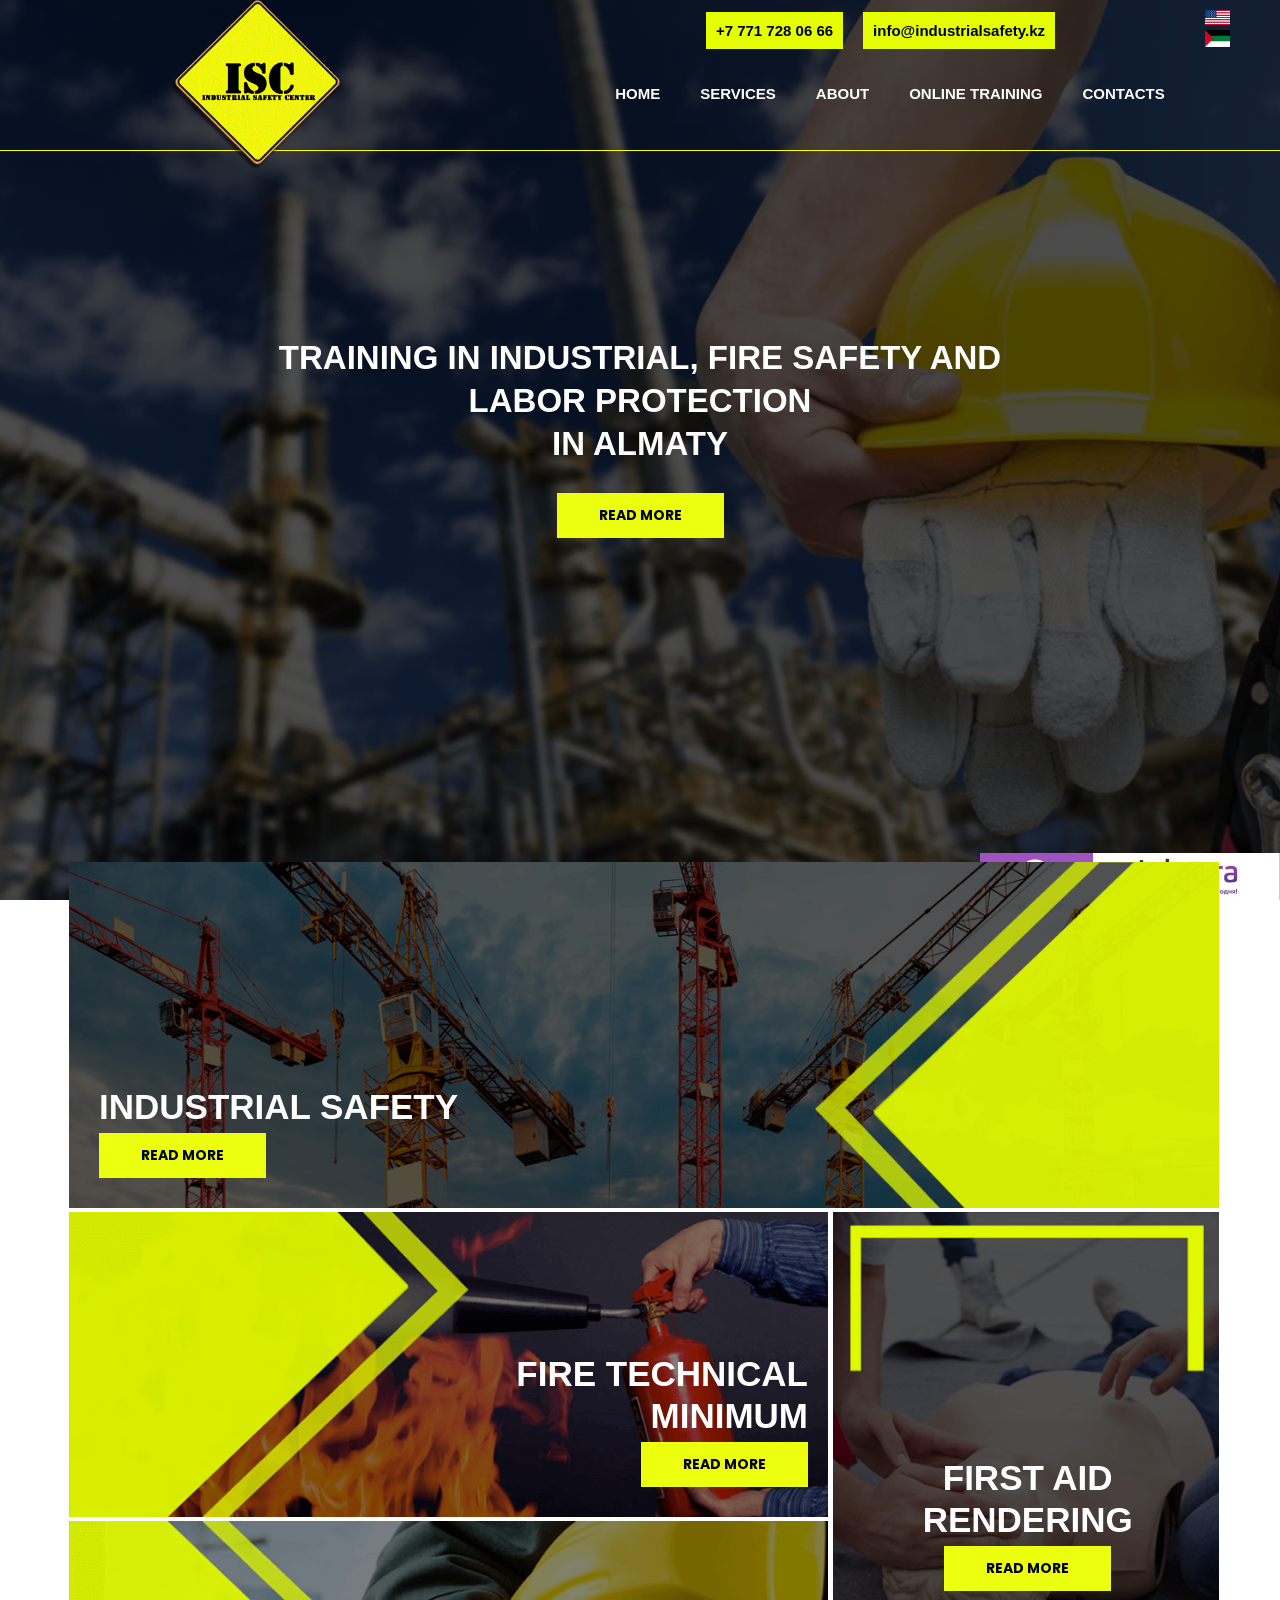
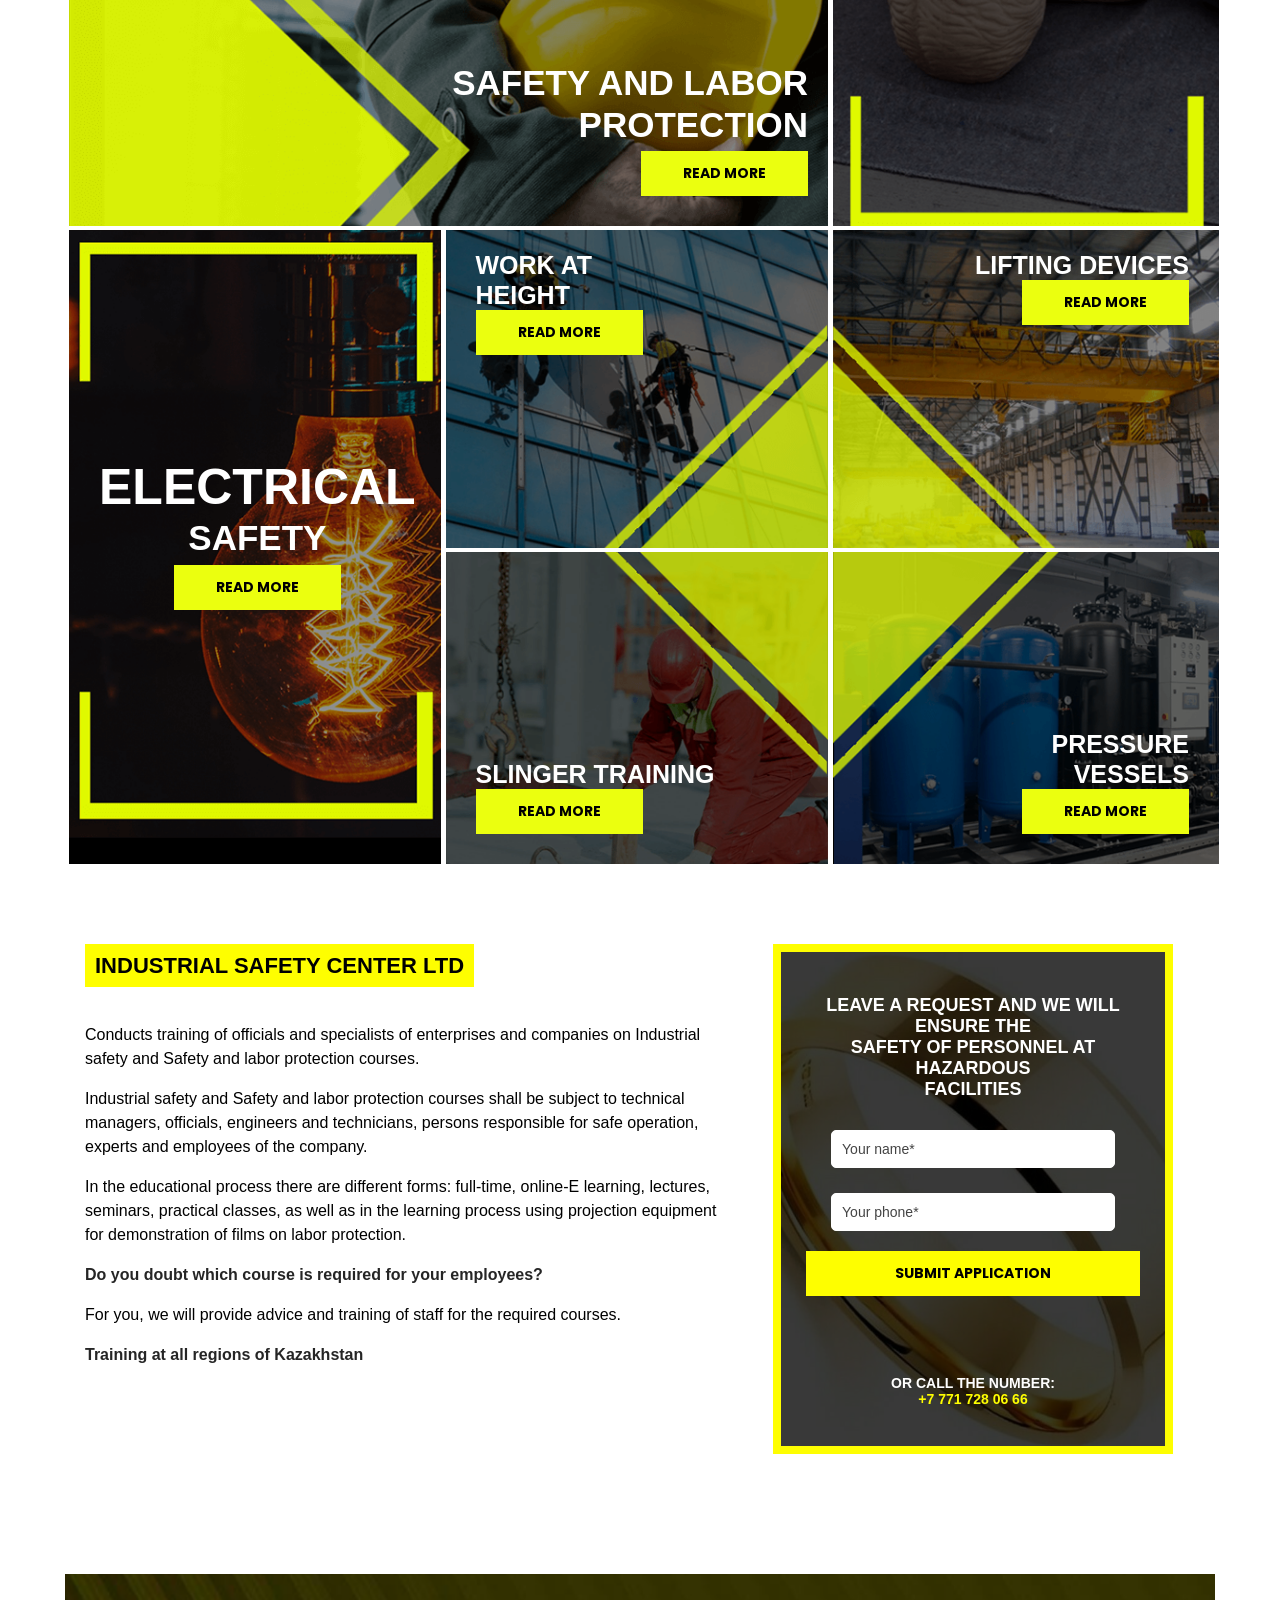
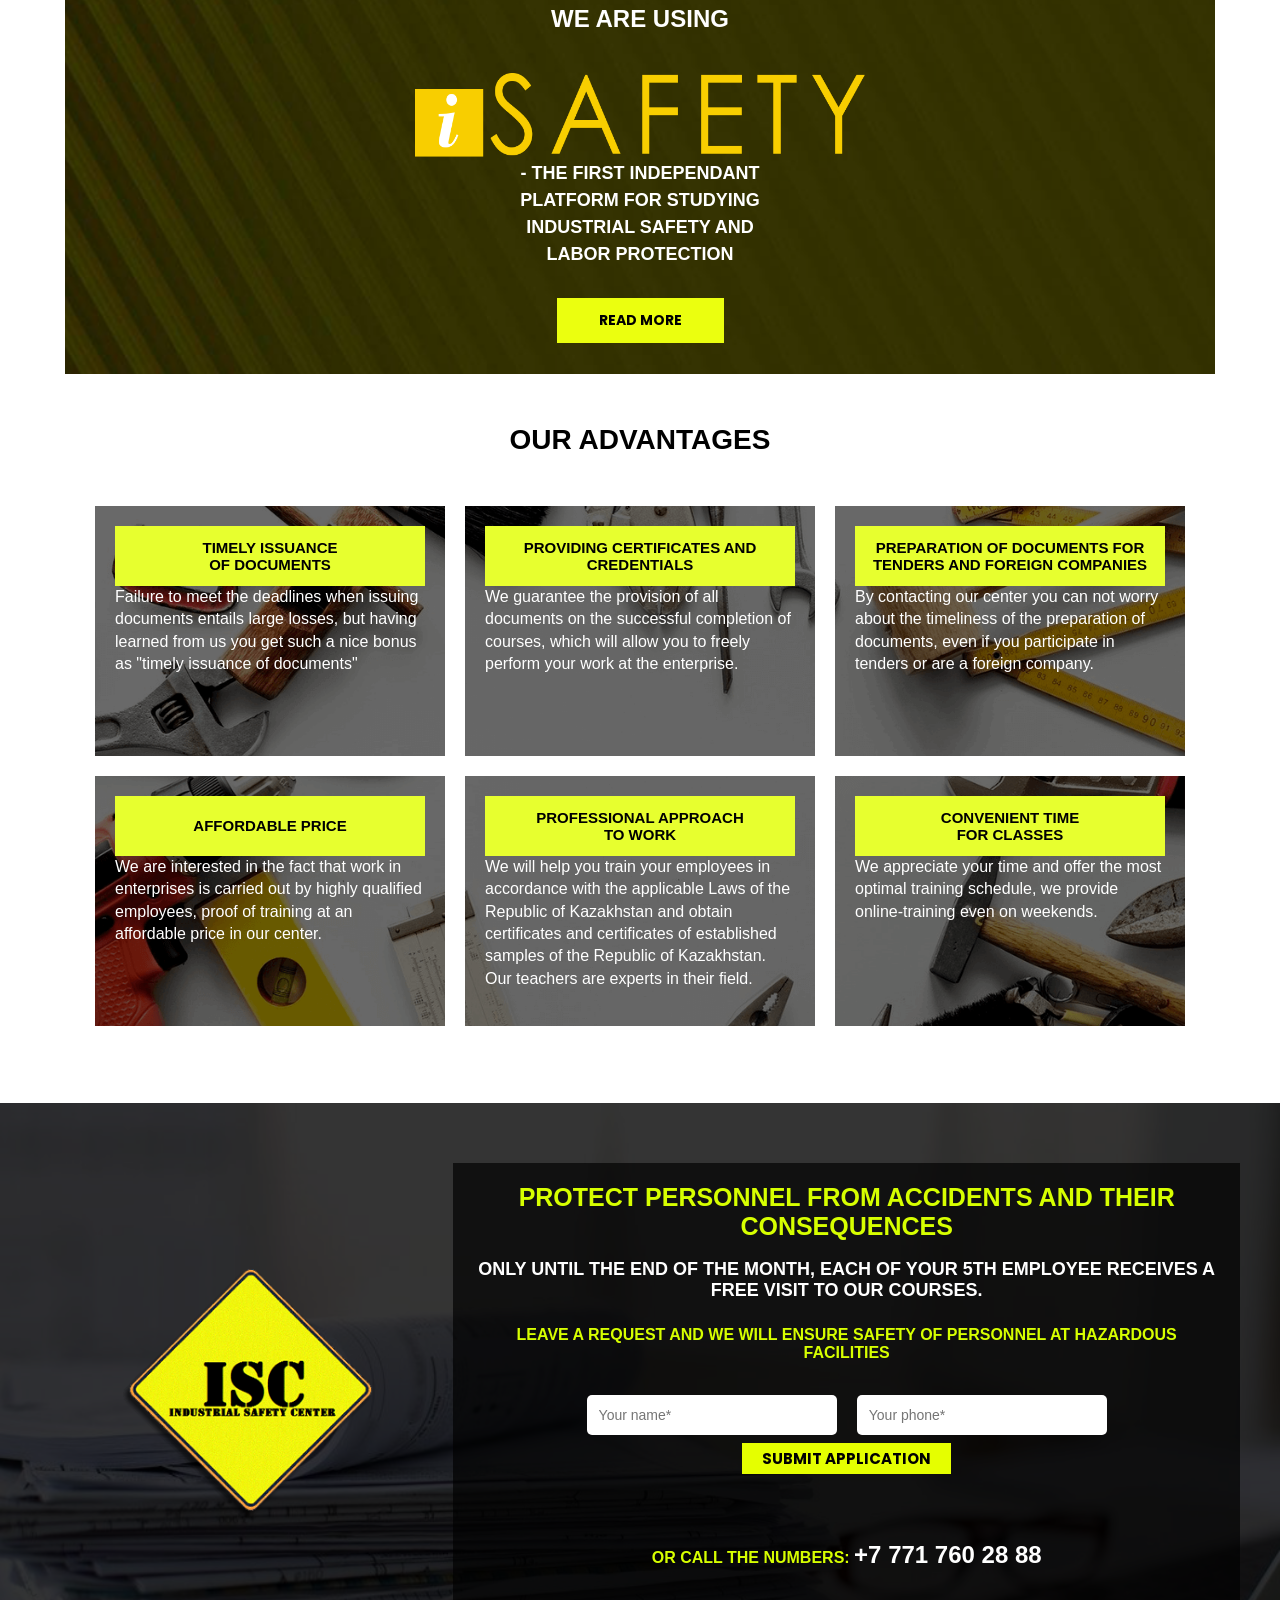
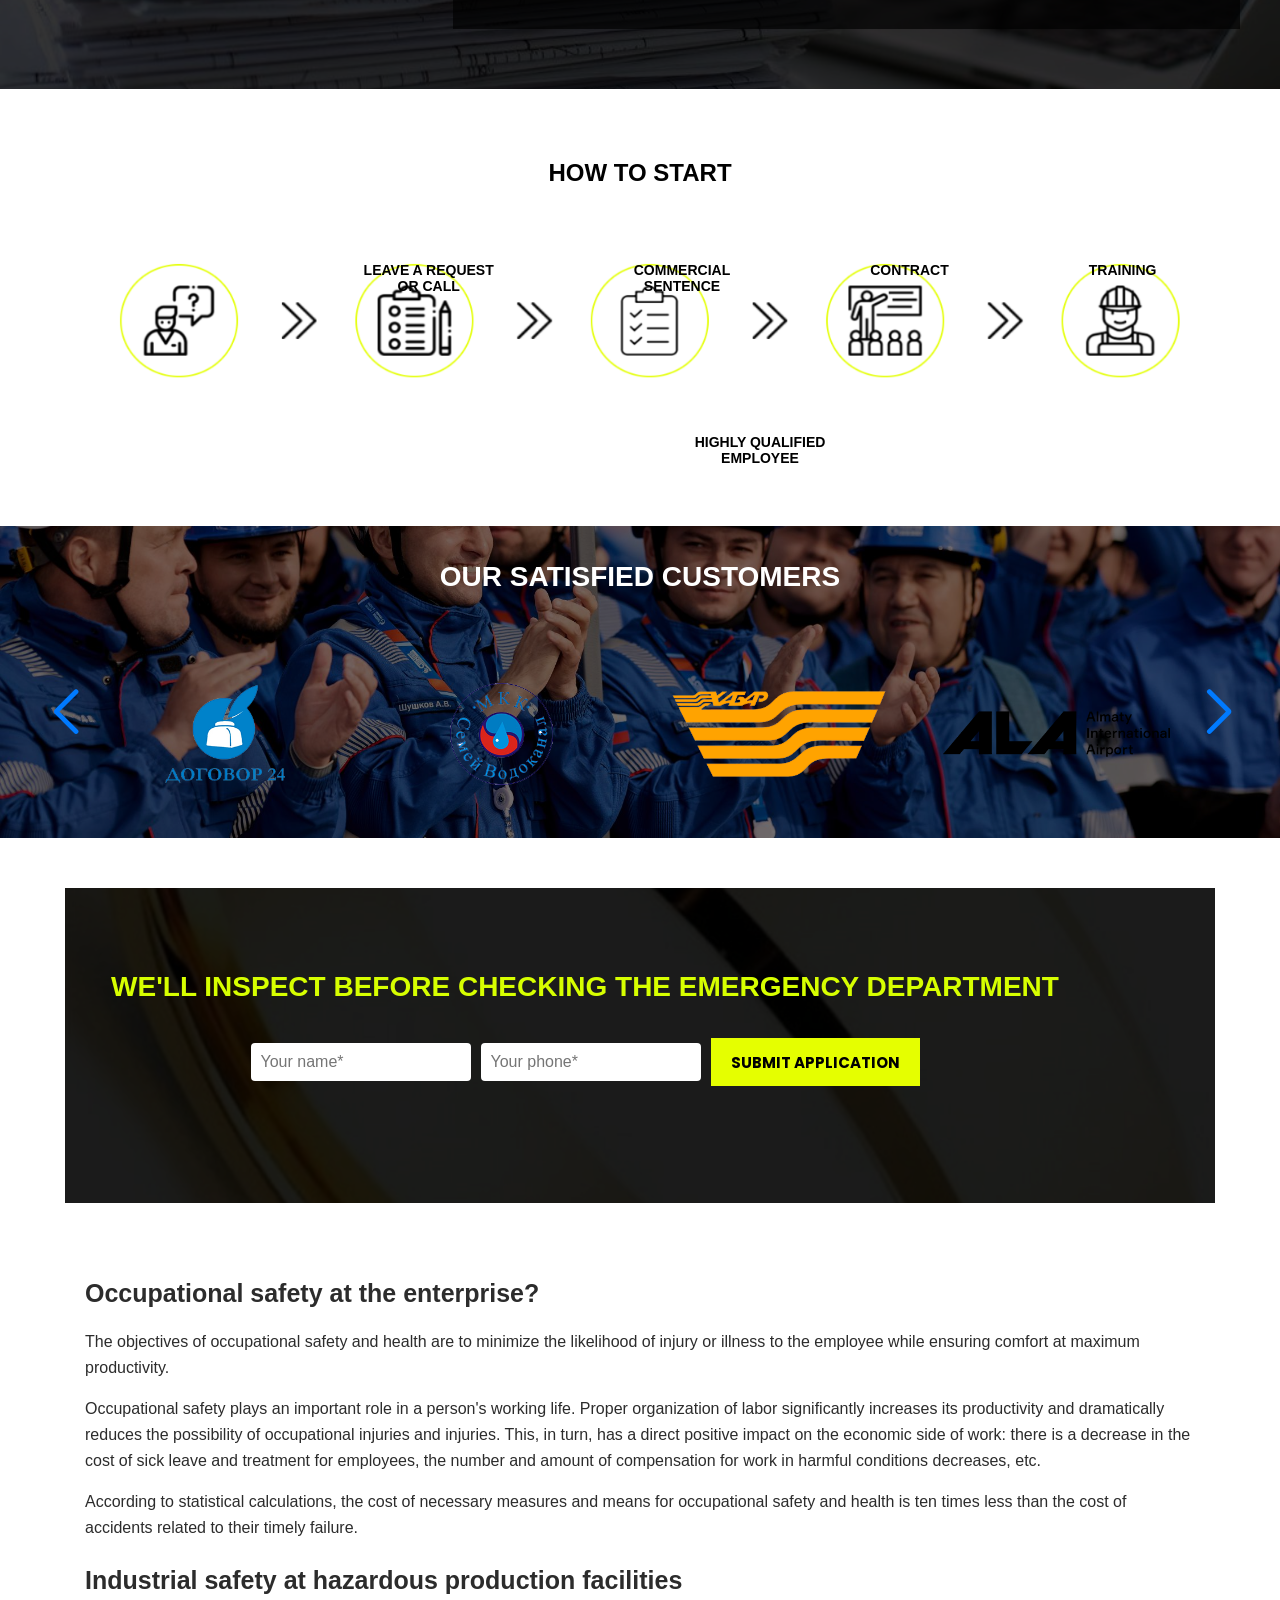
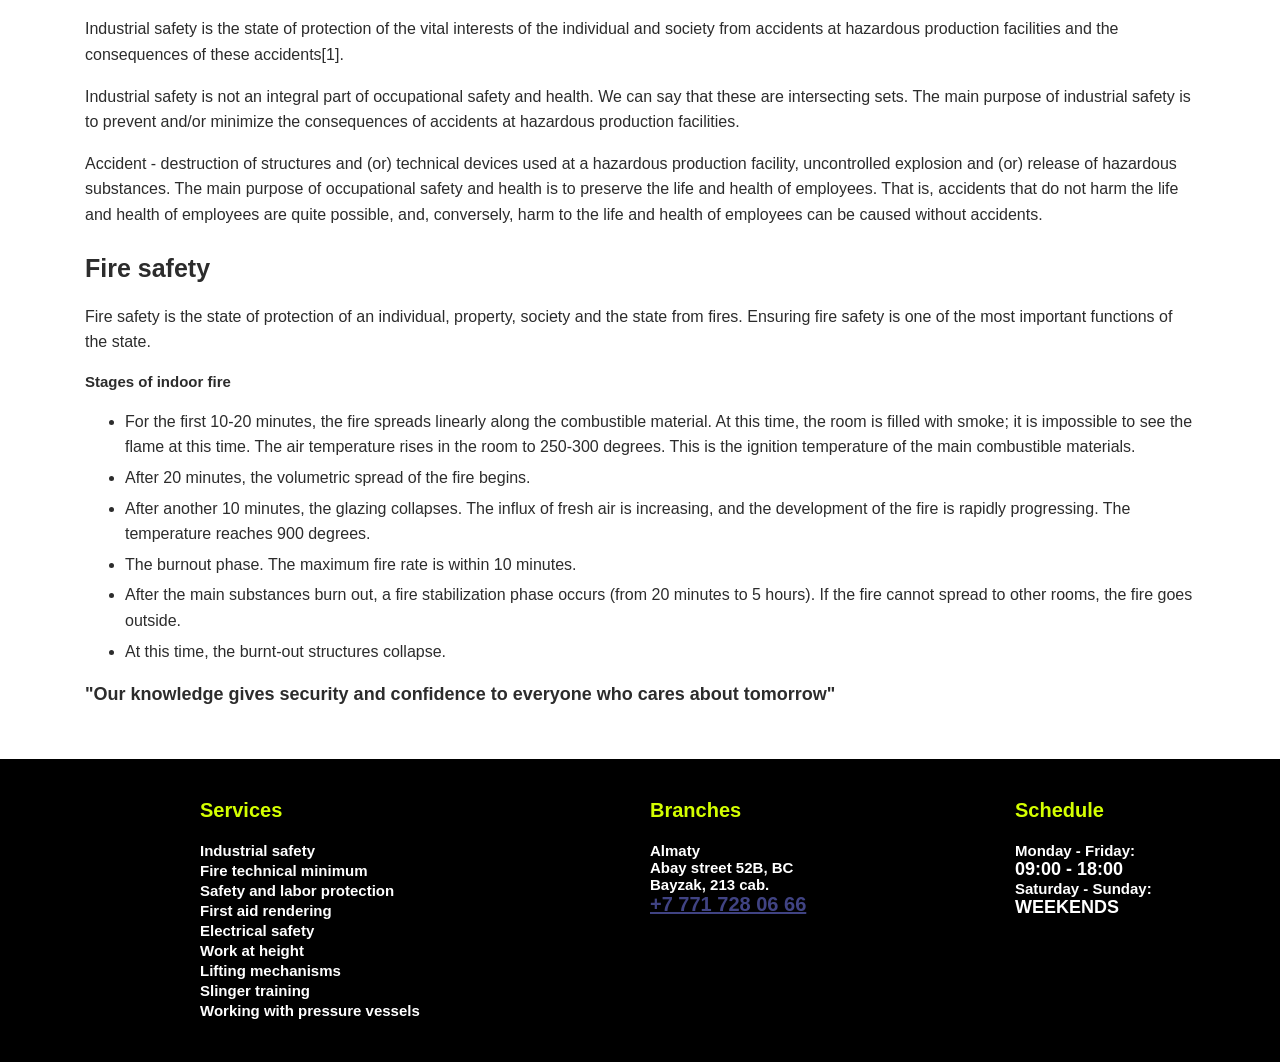
==== index.html @ 129411a8 "Описание изменений" ====
<!DOCTYPE html>

<html lang="ru" dir="ltr">

<head>
<meta charset="utf-8"/>

<meta name="viewport" content="width=device-width, initial-scale=1.0">
<meta content="width=device-width, initial-scale=1.0" name="viewport"/>
    <title>Industrial safety and labor protection courses in Almaty - "Industrial Safety"</title>
    <link href="styless.css" rel="stylesheet"/>
    <link href="styless1.css" rel="stylesheet"/>
    <link href="https://fonts.googleapis.com/css2?family=Poppins:wght@400;700;800&amp;display=swap" rel="stylesheet"/>
    <link href="https://cdn.jsdelivr.net/npm/swiper@9/swiper-bundle.min.css" rel="stylesheet">
    <script src="https://cdn.jsdelivr.net/npm/swiper@9/swiper-bundle.min.js"></script>
    </link></head>
</head>

<body class="index">
    <header>
        <nav>
            <ul>
                <li><a href="#home">Home</a></li>
                <li><a href="#services">Services</a></li>
                <li><a href="#about">About</a></li>
                <li><a href="#course">Online Training</a></li>
                <li><a href="#contact">Contacts</a></li>
            </ul>
        </nav>
    </header>

      
    <script src="https://translate.google.com/translate_a/element.js?cb=googleTranslateElementInit" type="text/javascript">
    </script>
  <div class="menu-wrapper">
    <div class="menu-toggle" onclick="toggleMenu()">
        ☰
      </div>
    
      <!-- Меню справа -->
      <div id="side-menu" class="side-menu">
        <ul>
            <li><a href="#home">Home</a></li>
            <li><a href="#services">Services</a></li>
            <li><a href="#about">About</a></li>
            <li><a href="#course">Online Training</a></li>
            <li><a href="#contact">Contacts</a></li>
        </ul>
      </div>
    </div>
    <section id="home"  class="first-page">
    <div id="google_translate_element" style="display: none;"></div>
    
    <img alt="Логотип" class="logo" src="logo.jpg"/>
    <div class="yellow-bar"></div>
    <div class="top-bar">
    <div class="contact-info">
    <a class="phone-btn" href="tel:+77717280666">+7 771 728 06 66</a>
    <a class="email-btn" href="mailto:info@industrialsafety.kz">info@industrialsafety.kz</a>
    </div>
    
            <div class="language-switcher">
                
                <img src="americaflag.jpg" alt="English" onclick="switchLang('en')">
                <img src="arabflag.png" alt="Arabic" onclick="switchLang('ar')">
            </div>      
        </div>
        
<div id="movable-elements">
    <div class="block-1"><h1 id="title">Training in Industrial, fire safety and labor protection<br> in Almaty</h1> </div>
          
<div class="block-2"><button class="openModal">Read more</button> </div>
</div>
<div id="modal" class="modal">
    <div class="modal-content">
        <span class="close">&times;</span>
        <h2>Send a request</h2>
        <input type="text" placeholder="Your name*" required>
        <input type="tel" placeholder="Your phone*" required>
        <button id="submit">Send</button>
    </div>
</div>


    </section>

<!-- Кнопка "Наверх" -->
<a href="#top" class="scroll-to-top" style="display: none;">
    ↑
  </a>
  


  <a href="https://kz.jobsora.com/">
    <img src="jobsora.jpg" alt="Кнопка" class="button-image">
</a>
    <div class="custom">
        <a name="services"></a>
        
    <div class="services">

        <div class="container">
            
            <div class="service service-1">
                <img src="11.jpg" alt="">
                <div class="service-content">
                    <div class="caption">Industrial safety</div>
                    <button class="openModal" class="button2">Read more</button>
                </div>
            </div>
            
            <div class="service service-2">
                <img src="22.jpg" alt="">
                <div class="service-content">
                    <div class="caption" data-i18n="Пожарно-технический минимум"><span>Fire</span> technical<br>minimum</div>
                    <button class="openModal" class="button2">Read more</button>
                </div>
            </div>
            
            <div class="service service-3">
                <img src="44.jpg" alt="">
                <div class="service-content">
                    <div class="caption" data-i18n="Безопасность и охрана труда"><span>safety and labor</span><br>protection</div>
                    <button class="openModal" class="button2">Read more</button>
                </div>
            </div>
            
            <div class="service service-4">
                <img src="33.jpg" alt="">
                <div class="service-content">
                    <div class="caption">first aid rendering</div>
                    <button class="openModal" class="button2">Read more</button>
                </div>
            </div>

            <div class="service service-5">
                <img src="55.jpg" alt="">
                <div class="service-content">
                    <div class="caption">
                        <span class="big-text" data-i18n="Электро">electrical</span><br>safety
                    </div>
                    <button class="openModal button2">Read more</button>
                </div>
            </div>
            
            

            <div class="service service-6">
                <img src="66.jpg" alt="">
                <div class="service-content">
                    <div class="caption" data-i18n="Работы на высоте">work at <br> height</div>
                    <button class="openModal" class="button2">Read more</button>
                </div>
            </div>

            <div class="service service-7">
                <img src="77.jpg" alt="">
                <div class="service-content">
                    <div class="caption" data-i18n="Грузоподъемные механизмы">lifting devices</div>
                    <button class="openModal" class="button2">Read more</button>
                </div>
            </div>

            <div class="service service-8">
                <img src="88.jpg" alt="">
                <div class="service-content">
                    <div class="caption" data-i18n="Подготовка стропальщиков">slinger training</div>
                    <button class="openModal" class="button2">Read more</button>
                </div>
            </div>

            <div class="service service-9">
                <img src="99.jpg" alt="">
                <div class="service-content">
                    <div class="caption" data-i18n="Сосуды под давлением">pressure <br>vessels</div>
                    <button class="openModal" class="button2">Read more</button>
                </div>
            </div>



            <div class="custom">
                <p><a name="about"></a></p>
              
                <div class="about-container">
                  <div class="about-text">
                    <div class="section-title">
                      <span>INDUSTRIAL SAFETY CENTER LTD</span>
                    </div>
                    <p>Conducts training of officials and specialists of enterprises and companies on Industrial safety and Safety and labor protection courses.</p>
                    <p>Industrial safety and Safety and labor protection courses shall be subject to technical managers, officials, engineers and technicians, persons responsible for safe operation, experts and employees of the company.</p>
                    <p>In the educational process there are different forms: full-time, online-E learning, lectures, seminars, practical classes, as well as in the learning process using projection equipment for demonstration of films on labor protection.</p>
                    <p><span class="highlight">Do you doubt which course is required for your employees?</span></p>
                    <p>For you, we will provide advice and training of staff for the required courses.
                    </p>
                    <p><span class="highlight">Training at all regions of Kazakhstan</span></p>
                  </div>
              
                  <div class="about-form form-wrapper"> <!-- ВАЖНО: обёртка для связи с JS -->
                    <div class="form-box">
                      <h3 data-i18n="ОСТАВЬТЕ ЗАЯВКУ И МЫ ОБЕСПЕЧИМ БЕЗОПАСНОСТЬ ПЕРСОНАЛА НА ОПАСНЫХ ОБЪЕКТАХ">Leave a request and we will ensure the<br> safety of personnel at hazardous<br> facilities</h3>
              
                      <form data-google-form id="myForm3">
                        <input type="text" name="name" placeholder="Your name*" required>
                        <input type="tel" name="phone" placeholder="Your phone*" required>
                        <button type="submit" class="submit-btn">Submit application</button>
                      </form>
              
                      <div class="loading" style="display:none;">⏳ Sending ...</div>
                      <div class="toast">Thank you! The application is received </div>
              
                      <p class="phone-text">or call the number: <br> <span>+7 771 728 06 66</span></p>
                    </div>
                   
                  </div>
                </div>
              </div>
              <a name="course"></a>
              
            
</div>
<div class="customm">
    <div class="isafety-container">
        <div class="text-block">
            <h1>We are using</h1>
            <div class="image-block">
                <img src="isafety-logo.png" alt="iSafety logo">
            </div>
    
            <h2 data-i18n="- Первая независимая онлайн платформа для обучения повопросам промышленной, безопасности и охраны труда">
               - The first independant<br>
                platform for studying <br>
                industrial safety and
                <br> labor protection
            </h2>
        </div>

       
        <div class="button-block">
            <a href="https://isafety.kz/ru" target="_blank">
            <button >Read more</button>
        </a>
        </div>
    </div>
</div>

    <div class="custom">

        <div class="main_title1">Our advantages</div>

        <div class="advantages section after">
    <div class="col-md-4 advantage">
    <div class="caption1 flex" data-i18n="Своевременная выдача документов">Timely issuance <br>of documents </div>
    <div class="description">Failure to meet the deadlines when issuing documents entails large losses, but having learned from us you get such a nice bonus as "timely issuance of documents"</div>
    <div class="advantage-bg"><img src="111.png" alt=""></div>
    </div>
    <div class="col-md-4 advantage">
    <div class="caption1 flex" data-i18n="Предоставление сертификатов и удостоверений">Providing certificates and
        <br>credentials </div>
    <div class="description">We guarantee the provision of all documents on the successful completion of courses, which will allow you to freely perform your work at the enterprise.</div>
    <div class="advantage-bg"><img src="222.png" alt=""></div>
    </div>
    <div class="col-md-4 advantage">
    <div class="caption1 flex">Preparation of documents for tenders and foreign companies</div>
    <div class="description">By contacting our center you can not worry about the timeliness of the preparation of documents, even if you participate in tenders or are a foreign company.
    </div>
    <div class="advantage-bg"><img src="333.png" alt=""></div>
    </div>
    <div class="col-md-4 advantage">
    <div class="caption1 flex">Affordable price</div>
    <div class="description">We are interested in the fact that work in enterprises is carried out by highly qualified employees, proof of training at an affordable price in our center.</div>
    <div class="advantage-bg"><img src="444.png" alt=""></div>
    </div>
    <div class="col-md-4 advantage">
    <div class="caption1 flex" data-i18n="Профессиональный подход к работе">Professional approach
        <br>to work </div>
    <div class="description">We will help you train your employees in accordance with the applicable Laws of the Republic of Kazakhstan and obtain certificates and certificates of established samples of the Republic of Kazakhstan. Our teachers are experts in their field.</div>
    <div class="advantage-bg"><img src="555.png" alt=""></div>
    </div>
    <div class="col-md-4 advantage">
    <div class="caption1 flex" data-i18n="Удобное время для занятий">Convenient time
       <br> for classes</div>
    <div class="description">We appreciate your time and offer the most optimal training schedule, we provide online-training even on weekends.</div>
    <div class="advantage-bg"><img src="666.png" alt=""></div>
    </div>
    </div>
    <div class="clr">&nbsp;</div></div>



    <div class="top-form form-wrapper">
        <div class="top-form-container">
          <div class="logo-side">
            <img src="logo.jpg" alt=" ">
          </div>
          <div class="form-side">
            <h2>Protect personnel from accidents and their consequences</h2>
            <p class="subtitle">
                Only until the end of the month, each of your 5th employee receives a free visit to our courses.
            </p>
            <p class="subtitle2">
                Leave a request and we will ensure
                safety of personnel at hazardous facilities
            </p>
      
            <form data-google-form id="myForm1">
              <input type="text" name="name" placeholder="Your name*" required>
              <input type="tel" name="phone" placeholder="Your phone*" required>
              <button type="submit" class="submit-btn-top">Submit application</button>
            </form>
      
            <div class="loading" style="display:none;">Sending ...</div>
            <div class="toast">The application is sent!</div>
      
            <p class="phone-text-top">
                Or call the numbers:  <span>+7 771 760 28 88</span>
            </p>
          </div>
        </div>
      </div>
      
      <div class="custommm">
        <h2 style="color: black; font-size: 24px; text-align: center; ">How to start</h2>
        <div class="kaknachat">
            <div class="kaknachat-content">
                <div class="kaknachat-step">
                    <div>Leave a request <br> or call</div>
                </div>
                <div class="kaknachat-step">
                    <div>Commercial
                        <br>sentence</div>
                </div>
                <div class="kaknachat-step">
                    <div>Contract</div>
                </div>
                <div class="kaknachat-step">
                    <div>Training</div>
                </div>
                <div class="kaknachat-step">
                    <div>Highly qualified
                     <br>   employee</div>
                </div>
            </div>
        </div>
    </div>
    
        
    
    <div class="custome">
        <div class="partners section">
        <div class="titlee">Our satisfied customers</div>
        <div class="containere">
            <div class="swiper-container partners-slider swiper-container-horizontal">
                <div class="swiper-wrapper" style="transform: translate3d(-1190px, 0px, 0px); transition-duration: 0ms;"><div class="swiper-slide swiper-slide-duplicate" data-swiper-slide-index="8" style="width: 247.5px; margin-right: 50px;">
                        <img src="dogg.png" alt="">
                    </div><div class="swiper-slide swiper-slide-duplicate" data-swiper-slide-index="9" style="width: 247.5px; margin-right: 50px;">
                        <img src="semei.png" alt="">
                    </div><div class="swiper-slide swiper-slide-duplicate" data-swiper-slide-index="10" style="width: 247.5px; margin-right: 50px;">
                        <img src="habar.png" alt="">
                    </div><div class="swiper-slide swiper-slide-duplicate swiper-slide-prev" data-swiper-slide-index="11" style="width: 247.5px; margin-right: 50px;">
                        <img src="ala.png" alt="">
                    </div>
                    <div class="swiper-slide swiper-slide-active" data-swiper-slide-index="0" style="width: 247.5px; margin-right: 50px;">
                        <img src="haly.png" alt="">
                    </div>
                    <div class="swiper-slide swiper-slide-next" data-swiper-slide-index="1" style="width: 247.5px; margin-right: 50px;">
                        <img src="ersal.png" alt="">
                    </div>
                    <div class="swiper-slide" data-swiper-slide-index="2" style="width: 247.5px; margin-right: 50px;">
                        <img src="oil.png" alt="">
                    </div>
                    <div class="swiper-slide" data-swiper-slide-index="3" style="width: 247.5px; margin-right: 50px;">
                        <img src="erg.png" alt="">
                    </div>
                    <div class="swiper-slide" data-swiper-slide-index="4" style="width: 247.5px; margin-right: 50px;">
                        <img src="total.png" alt="">
                    </div>
                    <div class="swiper-slide" data-swiper-slide-index="5" style="width: 247.5px; margin-right: 50px;">
                        <img src="ncoc.png" alt="">
                    </div>
                    <div class="swiper-slide" data-swiper-slide-index="6" style="width: 247.5px; margin-right: 50px;">
                        <img src="kcell.png" alt="">
                    </div>
                    <div class="swiper-slide" data-swiper-slide-index="7" style="width: 247.5px; margin-right: 50px;">
                        <img src="lc.png" alt="">
                    </div>
                    <div class="swiper-slide" data-swiper-slide-index="8" style="width: 247.5px; margin-right: 50px;">
                        <img src="dogg.png" alt="">
                    </div>
                    <div class="swiper-slide" data-swiper-slide-index="9" style="width: 247.5px; margin-right: 50px;">
                        <img src="semei.png" alt="">
                    </div>
                    <div class="swiper-slide" data-swiper-slide-index="10" style="width: 247.5px; margin-right: 50px;">
                        <img src="habar.png" alt="">
                    </div>
                    <div class="swiper-slide swiper-slide-duplicate-prev" data-swiper-slide-index="11" style="width: 247.5px; margin-right: 50px;">
                        <img src="ala.png" alt="">
                    </div>
                <div class="swiper-slide swiper-slide-duplicate swiper-slide-duplicate-active" data-swiper-slide-index="0" style="width: 247.5px; margin-right: 50px;">
                        <img src="haly.png" alt="">
                    </div><div class="swiper-slide swiper-slide-duplicate swiper-slide-duplicate-next" data-swiper-slide-index="1" style="width: 247.5px; margin-right: 50px;">
                        <img src="ersal.png" alt="">
                    </div><div class="swiper-slide swiper-slide-duplicate" data-swiper-slide-index="2" style="width: 247.5px; margin-right: 50px;">
                        <img src="oil.png" alt="">
                    </div><div class="swiper-slide swiper-slide-duplicate" data-swiper-slide-index="3" style="width: 247.5px; margin-right: 50px;">
                        <img src="erg.png" alt="">
                    </div></div>
                <div class="swiper-button-next" tabindex="0" role="button" aria-label="Next slide">&nbsp;</div>
                <div class="swiper-button-prev" tabindex="0" role="button" aria-label="Previous slide">&nbsp;</div>
            <span class="swiper-notification" aria-live="assertive" aria-atomic="true"></span></div>
        </div>
    </div></div>
    
                
                          
   
    
    <div class="top-form1 form-wrapper"> 
        <div class="top-form-container1">
          <div class="form-box-top1">
            <h2>We'll inspect before checking the Emergency Department</h2>
      
            <form data-google-form id="myForm2" class="form-inline">
              <input type="text" name="name" placeholder="Your name*" required>
              <input type="tel" name="phone" placeholder="Your phone*" required>
              <button type="submit" class="submit-btn-top">Submit application</button>
            </form>
      
            <div class="loading" style="display: none;">Sending ...</div>
            <div class="toast">The application is sent!</div>
          </div>
        </div>
      </div>
      
    
    <div class="custom5">
        <div class="seo-text section5">
        <div class="container5">
            <h2>Occupational safety at the enterprise?</h2>
            <p>The objectives of occupational safety and health are to minimize the likelihood of injury or illness to the employee while ensuring comfort at maximum productivity.</p>
            <p>Occupational safety plays an important role in a person's working life. Proper organization of labor significantly increases its productivity and dramatically reduces the possibility of occupational injuries and injuries. This, in turn, has a direct positive impact on the economic side of work: there is a decrease in the cost of sick leave and treatment for employees, the number and amount of compensation for work in harmful conditions decreases, etc.</p>
            <p>According to statistical calculations, the cost of necessary measures and means for occupational safety and health is ten times less than the cost of accidents related to their timely failure.</p>
            <h2>Industrial safety at hazardous production facilities</h2>
            <p>Industrial safety is the state of protection of the vital interests of the individual and society from accidents at hazardous production facilities and the consequences of these accidents[1].</p>
            <p>Industrial safety is not an integral part of occupational safety and health. We can say that these are intersecting sets. The main purpose of industrial safety is to prevent and/or minimize the consequences of accidents at hazardous production facilities.</p>
            <p>Accident - destruction of structures and (or) technical devices used at a hazardous production facility, uncontrolled explosion and (or) release of hazardous substances. The main purpose of occupational safety and health is to preserve the life and health of employees. That is, accidents that do not harm the life and health of employees are quite possible, and, conversely, harm to the life and health of employees can be caused without accidents.</p>
            <h2>Fire safety</h2>
            <p>Fire safety is the state of protection of an individual, property, society and the state from fires. Ensuring fire safety is one of the most important functions of the state.</p>
            <h3>Stages of indoor fire</h3>
            <ul>
                <li>For the first 10-20 minutes, the fire spreads linearly along the combustible material. At this time, the room is filled with smoke; it is impossible to see the flame at this time. The air temperature rises in the room to 250-300 degrees. This is the ignition temperature of the main combustible materials.</li>
                <li>After 20 minutes, the volumetric spread of the fire begins.</li>
                <li>After another 10 minutes, the glazing collapses. The influx of fresh air is increasing, and the development of the fire is rapidly progressing. The temperature reaches 900 degrees.</li>
                <li>The burnout phase. The maximum fire rate is within 10 minutes.</li>
                <li>After the main substances burn out, a fire stabilization phase occurs (from 20 minutes to 5 hours). If the fire cannot spread to other rooms, the fire goes outside.</li>
                <li>At this time, the burnt-out structures collapse.</li>
            </ul>
            <p><b>"Our knowledge gives security and confidence to everyone who cares about tomorrow"</b>
            </p>
        </div>
    </div></div>


    <div class="custom6">
        <a name="contact"></a>
        <footer class="section6" style="background-color: #000; color: #fff; padding: 40px 0; width:100vw;  text-transform: none !important;">
          <div class="container6" style="display: flex; justify-content: space-between; flex-wrap: wrap;">
            
            <!-- Услуги -->
            <div class="col-md-5 footer-services" style="flex: 1; min-width: 250px;">
              <div class="sub_title" style="color: #d4ff00; font-weight: bold; margin-bottom: 20px; font-size: 20px;">Services</div>
              <div class="openModal1" >Industrial safety</div>
              <div class="openModal1" >Fire technical minimum</div>
              <div class="openModal1" >Safety and labor protection</div>
              <div class="openModal1" >First aid rendering            </div>
              <div class="openModal1" >Electrical safety</div>
              <div class="openModal1" >Work at height</div>
              <div class="openModal1" >Lifting mechanisms</div>
              <div class="openModal1" >Slinger training</div>
              <div class="openModal1" >Working with pressure vessels</div>
            </div>
      
            <!-- Филиалы -->
            <div class="col-md-4 footer-branches" style="flex: 1; width: 150px;">
              <div class="sub_title" style="color: #d4ff00; font-weight: bold; margin-bottom: 20px;font-size: 20px;">Branches</div>
              <p style="margin: 0;">
                Almaty<br>
Abay street 52B, BC Bayzak, 213 cab.<br>
                <a href="tel:+77717280666" style="color: #404383; font-weight: bold;font-size: 20px;">+7 771 728 06 66</a>
              </p>
            </div>
      
            <!-- График работы -->
           <!-- График работы -->
<div class="col-md-3 footer-contact">
    <div class="schedule">
      <div class="sub_title">Schedule</div>
      <p>
        Monday - Friday:<br>
        <b>09:00 - 18:00</b><br>
        Saturday - Sunday:<br>

        <b>WEEKENDS</b>
      </p>
    </div>
  </div>
  
            
          </div>
        </footer>
      </div>
      <div class="fixed-buttons">
        <a href="https://wa.me/77717280666" target="_blank">
          <img src="https://img.icons8.com/ios-filled/50/000000/whatsapp.png" alt="WhatsApp">
        </a>
        <a href="tel:+77717280666">
          <img src="https://img.icons8.com/ios-filled/50/000000/phone.png" alt="Call">
        </a>
      </div>

      
   
   </body>
     
    
   <script src="script.js"></script>
   
   
   

</html>
---- styless.css ----
body {
  font-family: 'Poppins', sans-serif;
  font-weight: 700; 
  min-height: calc(var(--vh, 1vh) * 100);

  margin: 0;
  padding: 0;
  text-transform: uppercase; 
  color: #ffffff;
  font-size: 15px;
}

header {
  margin-top: 85px;  /* Опускает текст вниз */
  margin-left: 500px;
}

nav ul {
  display: flex;
  justify-content: center; /* Центрируем меню */
  gap: 10px; /* Регулируем расстояние между пунктами */
  list-style: none;
  padding: 0;
}

nav ul li {
   margin: 0 15px;
  display: inline-block;
}

nav ul li a {
  color: white;
  text-decoration: none;
  font-size: 15px;
}
nav ul li a:hover {
  color: yellow;
}

section {
  padding-top: 220px;
  text-align: center;
  padding-bottom: 120px;
 
}

.logo {
  position: absolute; /* Фиксируем позицию */
  top: 0; /* Отступ сверху */
  left: 170px; /* Отступ слева */
  width: 170px; /* Размер логотипа */
  z-index: 1000; 
}

.yellow-bar {
  background: yellow;
  height: 1px; /* Измени при необходимости */
  width: 100%; /* Растягивает линию на всю ширину экрана */
  position: absolute;
  top: 150px; /* Опусти линию немного вниз */
  left: 0;
}

#contact {
  background: white;
}

form input, form textarea {
  width: 80%;
  padding: 20px;
  margin: 15px 0;
  border: 1px solid #ccc;
  border-radius: 5px;
  font-size: 30px;
  
}

button {
  background: rgb(235, 255, 15);
  color: rgb(0, 0, 0);
  padding: 10px 45px;
  border: 2px solid rgb(235, 255, 15);
  cursor: pointer;
  font-size: 20px;
  font-family: 'Poppins', sans-serif;
  font-weight: 700;
  border-color:rgb(235, 255, 15);
  text-transform: uppercase; 
  text-decoration: none;
}

button:hover {
  background: #005bb500;
  border: 2px solid rgb(235, 255, 15);
  border-color: rgb(235, 255, 15);
  color: white;
}

#submit{
  background-color: rgb(85, 138, 202);
  color:#fff;
  padding: 10px 15px;
  font-size: 12px;
  border-color:rgb(82, 134, 197);
  border-radius: 5px;
  text-transform:none;
  position: relative;
  
}
#submit:hover{
  background-color: rgb(50, 94, 148);
}
footer {
  text-align: center;
  padding: 20px;
  background: #000000;
  color: white;
 
}

nav a { margin: 0; text-decoration: none; color: rgb(255, 255, 255); }

h1#title {
  font-size: 33px; /* Увеличенный размер шрифта */
  color: white; /* Белый цвет текста */
  text-align: center; /* Центрирование */
  margin-top: 0; /* Отступ сверху, чтобы не наезжало на меню */
  line-height: 1.3; /* Межстрочный интервал */
  max-width: 750px; /* Ограничиваем ширину */
  margin-left: auto;
  margin-right: auto;

}

.index::before {
  content: "";  
  position: absolute;
  top: 0;
  left: 0;
  width: 100%;
  height: 100%;
  background: linear-gradient(rgba(0, 0, 0, 0.7), rgba(0, 0, 0, 0.7)), 
              url('pic1.jpg'); 
  background-size: cover;  
  background-position: center; 
  background-repeat: no-repeat; 

  z-index: -1; 
}

.top-bar {
  display: flex;
  justify-content: flex-end; /* Прижимаем кнопки к правому краю */
      align-items: center; 
  position: absolute; /* Или relative, если нужно */
  top: 0; /* Поднимаем вверх */
  right: 30px;
  width: 100%;
  text-transform: lowercase; 
  padding: 10px 20px;
  
}

.contact-container {
  display: flex;
  align-items: center;
  gap: 15px;
}

.contact-info {
  display: flex;
  gap: 20px;
}

.phone-btn, .email-btn {
  text-decoration: none;
  color: black;
  padding: 10px 10px;
  background-color: rgb(229, 255, 0);
}

.phone-btn:hover, .email-btn:hover {
  text-decoration: underline;
  text-decoration-thickness: 1.5px; /* Толщина подчеркивания */
  text-underline-offset: 1px;
}

.language-switcher {
  display: flex;
  flex-direction: column; /* Флаги вертикально */
  align-items: center;
  margin-left: 150px;
}

.language-switcher img {
  width: 25px;
  margin-bottom: 5px; /* Отступ между флагами */
  transition: 0.3s;
}

.language-switcher img:hover {
  transform: scale(1.1);
}


.button-image {
  width: 300px; /* Размер кнопки */
  height: auto;
  border: none;
  bottom:0%;
  right:0%;
  position:absolute;
  cursor: pointer;
} 


#redirectButton {
  background: none;
  border: none;
  padding: 0;
  cursor: pointer;
}

#redirectButton:hover .button-image {
  opacity: 0.8;
}


.modal {
  display: none; /* По умолчанию скрыто */
  position: fixed;
  z-index: 2000;
  left: 0;
  top: 0;
  width: 100%;
  height: 100%;
  background-color: rgba(0, 0, 0, 0.5); /* Затемнение фона */
  justify-content: center;
  align-items: left;


}

.modal-content {
  background-color: #fff;
  padding: 20px;
  width: 550px;
  height: 200px;
  border-radius: 5px;
  text-align: left;
  color: rgb(49, 49, 49);
  position: fixed;
  top:30px;
  align-items: left;
  box-shadow: 0px 5px 15px rgba(0, 0, 0, 0.3);


}
.modal-content h2 {
  font-size: 15px; /* Размер шрифта */
  font-weight: bold; /* Жирный текст */
  text-align: left; /* Выравнивание по центру */
  color: #4e4e4e; /* Цвет текста */
  margin-bottom: 15px; /* Отступ снизу */
  margin-top: 0;
  text-transform: uppercase; /* Все буквы заглавные */
}
.modal-content input {
  display: block; /* Каждый input занимает всю ширину */
  width: 100%; /* Растягиваем на всю ширину */
  height:30px;
  margin-bottom: 15px; /* Добавляем отступ между полями */

}

.close {
  position: absolute;
  right: 15px;
  top: 10px;
  font-size: 25px;
  cursor: pointer;
}



.services {
  display: flex;
  flex-wrap: wrap;
  justify-content: center;
  max-width: 1150px;
  margin: auto;
  margin-top: 200px;
  position: relative;
  
}

.service {
  position: relative;
  overflow: hidden;
  margin: 4px;
  background: #000;
}

.service img {
  width: 100%;
  height: auto;
  display: block;

}

.service-content {
  position: absolute;
  bottom: 30px;
  left: 30px;
  color: white;
  font-size: 35px;
  font-weight: bold;
  z-index: 2;
}

.service-content .caption {
  text-transform: uppercase;
  line-height: 1.2;
}

.service-1 {
  width: 100%;
}

.service-2 {
  width: 66%;
  height: auto;
  position: relative;
}

.service-2 .service-content {
  right: 20px;
  left: auto;
  text-align: right;
}

.service-3 {
  width: 66%;
  height: auto;
  position: relative;
}
.service-3 .service-content {
  right: 20px;
  left: auto;
  text-align: right;
}

.service-4 {
  width: 386.5px;/* Сделать картинку меньше */
  height: 614.5px;
  position: absolute;
  right:-4px;
  margin:0;
  top: 353.5px;

}
.service-4 .service-content {
  top:40%;
  text-align: center;
  align-items: center;
  left: 1%;
}

.service-5 {
  width: 372px;
  height: 634px;
  position: relative;
}
.service-5 .service-content {
  text-align: center;
  bottom:40%;
  align-items: center; 
  position: absolute;
  line-height: 1.2;
}


.big-text {
  font-size: 50px; /* Или любое другое значение */
  font-weight: bold;
  align-items: center;
  justify-content: center;
  
}


.service-6 {
  width: 382.5px;
  height: auto;
  position: absolute;
  left:380.5px;
  margin:0;
  top: 972px;

}
.service-6 .service-content {
  text-align: left;
  top: 20px;
  font-size:25px;
}

.service-7 {
  width: 386.5px;
  height: 317.5px;
  position: absolute;
  right:-4px;
  margin:0;
  top: 972px;

}
.service-7 .service-content {
  text-align: right;
  top: 20px;
  right: 30px;
  font-size:25px;
  
}


.service-8 {
  width: 382.5px;
  height: 312px;
  position: absolute;
  left:380.5px;
  margin:0;
  top: 1293.5px;

}
.service-8 .service-content {
  text-align: left;
  font-size:25px;
}

.service-9 {
  width: 386.5px;
  height: 312px;
  position: absolute;
  right:-4px;
  margin:0;
  top: 1293.5px;

}
.service-9 .service-content {
  text-align: right;
  right: 30px;
  font-size:25px;
}


.about-container {
  display: flex;
  justify-content: space-between;
  align-items: flex-start;
  max-width: 1200px;
  margin: 80px auto;
  gap: 30px;
  padding: 0 20px;
}

/* Блок с текстом */
.about-text {
  flex: 1;
  font-size: 16px;
  color: #000;
  line-height: 1.5;
}

.about-text p {
  margin-bottom: 15px;
  text-transform: none !important;
  font-weight: normal !important;
}

.highlight {
  font-weight: bold;
  color: #101010e9;
  text-transform: none !important;
  font-weight: bold !important;
}

/* Блок с заявкой */
.about-form {
  flex: 0 0 40%;
  display: flex;
  justify-content: center;
  align-items: center;
}

.form-box {
  position: relative;
  background: url('кольцо.jpg') center/cover no-repeat;
  color: white;
  padding: 25px;
  border: 8px solid #fefe00;
  text-align: center;
  max-width: 400px;
  width: 100%;
  box-sizing: border-box;
}

/* Затемнение фона */
.form-box::before {
  content: "";
  position: absolute;
  top: 0;
  left: 0;
  width: 100%;
  height: 100%;
  background: rgba(0, 0, 0, 0.775);
  z-index: 0;
}

.form-box * {
  position: relative;
  z-index: 2;
}

.form-box h3 {
  font-size: 18px;
  font-weight: bold;
  margin-bottom: 15px;
}

.form-box input {
  width: 85%;
  padding: 10px;
  margin-bottom: 10px;
  border: 1px solid white;
  background: white;
  color: #000;
  font-size: 14px;
}

.form-box input::placeholder {
  color: #444;
}

.submit-btn {
  background: #fefe00;
  color: #000;
  padding: 12px 20px;
  font-size: 14px;
  font-weight: bold;
  border: none;
  cursor: pointer;
  width: 100%;
  margin-top: 10px;
}

.submit-btn:hover {
  background: #d4d40000;
}

.phone-text {
  margin-top: 15px;
  font-size: 14px;
}

.phone-text span {
  color: #fefe00;
  font-weight: bold;
}

/* Заголовок */
.section-title {
  font-size: 22px;
  font-weight: bold;
  background-color: #fefe00;
  color: #000;
  display: inline-block;
  padding: 5px 10px;
  margin-bottom: 20px;
  
}

/* Адаптивность */
@media (max-width: 768px) {

  .about-container {
    flex-direction: column;
    align-items: center;
    text-align: center;
  }
  .about-text {
    flex: unset;
    text-align: left;
    
  }
  .about-form {
    width: 100%;
  }
  


  .form-box {
    max-width: 100%;
  }
  

.top-bar {
  display: flex;
  justify-content: center; /* Прижимаем кнопки к правому краю */
  align-items: center; 
  position: absolute; /* Или relative, если нужно */
  top: 0; /* Поднимаем вверх */
  width: 100%;
  text-transform: lowercase; 
  padding: 10px 20px;
  height:150px;
  background-color: #ffffff;

}

.contact-container {
  display: flex;
  align-items: center;
  gap: 5px;


  background-color: #ffffff;
}

.contact-info {
  position: absolute;
  top: 10px; /* по вертикали отступ от верха */
  left: 50%;
  transform: translateX(-50%); /* центр по горизонтали */
  
  display: flex;

  flex-direction: column;
  gap: 5px;
  background-color: #ffffff;
}

.phone-btn, .email-btn {
  text-decoration: none;
  color: black;
  left: 30px;
  
  align-items: center;
  padding: 10px 10px;
  background-color: rgb(229, 255, 0);


 
}

.phone-btn:hover, .email-btn:hover {
  text-decoration: underline;
  text-decoration-thickness: 1.5px; /* Толщина подчеркивания */
  text-underline-offset: 1px;
}

.language-switcher {
  position: absolute;
 
  left: 50%;
  transform: translateX(-50%); /* центр по горизонтали */
  
  display: flex;
  flex-direction: column; /* Флаги вертикально */
  align-items: center;
  top: 85px;
 
  gap: 5px;
}

.language-switcher img {
  width: 25px;
  margin-bottom: 5px; /* Отступ между флагами */
  transition: 0.3s;

}
}


.customm {
  position: relative;
  width: 100%;
  background: url('fonnnn.jpg') no-repeat center center / cover;
  height: 400px;
  display: flex;
  justify-content: center;
  align-items: center;
  padding: 40px 20px;
  color: #fff;
  overflow: hidden;
  margin-top: 40px;
  margin-bottom: 50px;
}

.isafety-container {
  display: flex;
  flex-direction: column;
  align-items: center;
  text-align: center;
  max-width: 1200px;
  padding: 0 20px;
  width: 100%;
  z-index: 10;
}

.text-block h1,
.text-block h2 {
  margin: 0;
  color: #ffffff;
}

.text-block h1 {
  font-size: 24px;
  margin-bottom: 10px;
}

.text-block h2 {
  font-size: 18px;
  line-height: 1.5;
}

.image-block img {
  width: 450px;
  height: auto;
  margin-top: 30px;
  
}

.button-block {
  margin-top: 30px;
}

.button-block button {
  background: rgb(235, 255, 15);
  color: rgb(0, 0, 0);
  padding: 10px 40px;
  border: 2px solid rgb(235, 255, 15);
  cursor: pointer;
  font-size: 14px;
  font-family: 'Poppins', sans-serif;
  font-weight: bold;
  text-transform: uppercase;
  text-decoration: none;
  transition: 0.3s ease;
}


.button-block button:hover {
  background: transparent;
  border: 2px solid rgb(235, 255, 15);
  color: rgb(255, 255, 255);
}
.openModal {
  background: rgb(235, 255, 15);
  color: rgb(0, 0, 0);
  padding: 10px 40px;
  border: 2px solid rgb(235, 255, 15);
  cursor: pointer;
  font-size: 14px;
  font-family: 'Poppins', sans-serif;
  font-weight: bold;
  text-transform: uppercase;
  text-decoration: none;
  transition: 0.3s ease;
}


.openModal:hover {
  background: transparent;
  border: 2px solid rgb(235, 255, 15);
  color: rgb(255, 255, 255);
}

.advantages {
  display: flex;
  flex-wrap: wrap;
  justify-content: center;
  gap: 20px;
  padding-top: 0;
  top:0;
  padding: 20px;
  max-width: 1200px; /* если хочешь ограничить ширину */
  margin: 0 auto;     /* центрируем */
}


.advantage {
  position: absolute;
  width: calc(33.333% - 20px);
  min-height: 250px;
  padding: 20px;
  padding-top: 0;
  top: 0%;
  box-sizing: border-box;
  overflow: hidden;
  display: flex;
  flex-direction: column;
  justify-content: flex-end;
  color: white;
  background-color: transparent;
}

.advantage::before {
  content: "";
  position: absolute;
  inset: 0;
  background: rgba(255, 255, 255, 0);
  z-index: 0;
}

.advantage {
  position: relative;
  color: white;
  padding: 20px;
  box-sizing: border-box;
  overflow: hidden;
  display: flex;
  flex-direction: column;
  justify-content: flex-start;
  top: 0%;
}

.advantage-bg {
  position: absolute;
  top: 0;
  left: 0;
  width: 100%;
  height: 100%;
  z-index: -1;
}

.advantage-bg img {
  width: 100%;
  height: 100%;
  object-fit: cover;
}



.caption1 {
  background-color: #e7ff2f;
  color: black;
  font-weight: bold;
  text-transform: uppercase;
  justify-content: center;
  height: 60px;
  display: flex;
  max-width: 100%;
  text-align: center;
  align-items: center;
 
}

.description {
  font-size: 16px;
  line-height: 1.4;
  text-transform: none !important;
  font-weight: normal !important;
}

.main_title1 {
  text-align: center;
  font-size: 28px;
  font-weight: bold;
  text-transform: uppercase;
  margin-bottom: 30px;
  color: #000;
}

/* Адаптивность */
@media (max-width: 768px) {
  .advantage {
      width: 45%;
    
  }
  
.main_title1 {
  text-align: center;
  font-size: 28px;
  font-weight: bold;
  text-transform: uppercase;
  margin-bottom: 10px;
  color: #000;
}
}
@media (max-width: 768px) {
  .advantage {
      width: 100%;
  }
}



.custommm .kaknachat {
  position: relative;
  width: 100vw;
  height: calc(var(--vh, 1vh) * 21);

  background-image: url('orig.png');
  background-size: cover;
  background-position: center;
  padding: 60px 20px;
  margin-bottom: 30px;
  z-index: 15;
}

/* Контейнер со всеми шагами */
.custommm .kaknachat-content {
  display: flex;
  justify-content: center;
  align-items: flex-start;
  gap: 140px;
  flex-wrap: wrap;
  position: absolute;
  left: 240px;
  bottom: -70px;
  z-index: 2;
  text-align: center;
  color: black;
}

/* Отдельный шаг */
.kaknachat-step {
  max-width: 400px;
  font-size: 14px;
  font-weight: 600;
}

.kaknachat-step div {
/* больше отступ сверху */
  text-align: center; /* выравнивание текста влево */
}


/* Общие сбросы */
*,
*::before,
*::after {
  box-sizing: border-box;
}

html, body {
  margin: 0;
  padding: 0;
  overflow-x: hidden;
  font-family: sans-serif;
}
.openModal1 {
  cursor: pointer;
  margin-bottom: 3px;
  font-size: 15px;
  color: #fff; /* начальный цвет — белый */
  transition: color 0.3s ease;
}

.openModal1:hover {
  color: yellow; /* при наведении */
}



@media (max-width: 768px) {
  html, body {
    overflow-x: hidden;
    max-width: 100%;
  }
  

  header {
    margin-left: 0;
    margin-top: 50px;
    text-align: center;
  }

  nav ul {
    display: none;
    flex-direction: column;
    gap: 10px;
    padding: 0;
    margin: 0;
  }


  h1#title {
    position: absolute;
    top: 300px;
    left: 50%; /* центрируем нормально */
    transform: translateX(-30%); /* центрируем нормально */
  
    max-width: 100%; /* ОГРАНИЧИВАЕМ ширину текста */
    font-size: 26px;
    color: white;
    text-align: center;
    line-height: 1.3;
    margin: 0;
   
  }
  
  
.custommm .kaknachat {
  background: url('americkaknach.png') no-repeat center center/cover;
  
  color: #fff;
  position: relative;
  z-index: 1;
  height:100%;
  width:100vw;
  text-align: center;
  
  margin-left: 5px;
  margin-right: 5px;
  object-fit: cover;
  background-size: cover;
  background-size: contain;
}

.kaknachat-step div {
color: #00000000;
}







  .openModal {
    background: rgb(235, 255, 15);
    color: rgb(0, 0, 0);
    padding: 10px 40px;
    border: 2px solid rgb(235, 255, 15);
    cursor: pointer;
    font-size: 14px;
    z-index: 1900;
  
    position: absolute;
    top: 570px;
    left: 50%;
    transform: translateX(-50%); /* <-- Центрируем по горизонтали */
  
    display: flex;
    justify-content: center;
    align-items: center;
    text-align: center;
  
    font-family: 'Poppins', sans-serif;
    font-weight: bold;
    text-transform: uppercase;
    text-decoration: none;
    transition: 0.3s ease;
  }
  .openModal:hover {
    background: transparent;
    border: 2px solid rgb(235, 255, 15);
    color: rgb(255, 255, 255);
  }
  
 

  
.service img {
  width: 100%;
 

}

.services {
  display: flex;
  flex-wrap: wrap;
  justify-content: center;
  max-width: 1150px;
  margin: auto;
  
  position: relative;
  
}

.service {
  background: #ffffff;
  width: calc(100% - 30px);
  margin: 15px;
  box-sizing: border-box;
  position: static;
  height: auto;
}


  .service-1,
  .service-2,
  .service-3 {
    margin-bottom: 30px;
  }

  .service-1.service-content {
    position: relative;
  }




.service-content {
  position: static !important;
  text-align: center !important;
  font-size: 20px !important;
 
  bottom: 10px;
 
  color: rgb(0, 0, 0);
  font-size: 35px;
  font-weight: bold;
  z-index: 2;
}

.big-text {
  font-size: 35px;
}

.service-content .caption {
  text-transform: uppercase;
  line-height: 1.4;
  font-size: larger;

}

.service-content {
  position: relative;
  text-align: center;

}
.service-1{
  margin-top: 0;
}
.service-1 .service-content {
  position: relative;
  text-align: center;

}

.service-1 .service-content button {
  margin-top: 10px;
  padding: 10px 60px;
 color: #000;
  cursor: pointer;
  position: static; /* убираем абсолют */
  transform: none; 
  margin: 20px auto 0 auto;
}



.service-2 .service-content {
  position: relative;
  text-align: center;

}

.service-2 .service-content button {
  margin-top: 10px;
  padding: 10px 60px;
  color: #000;
  cursor: pointer;
  position: static; /* убираем абсолют */
  transform: none; 
  margin: 20px auto 0 auto;
}



.service-3 .service-content {
  position: relative;
  text-align: center;

}

.service-3 .service-content button {
  margin-top: 10px;
  padding: 10px 60px;
  color: #000;
  cursor: pointer;
  position: static; /* убираем абсолют */
  transform: none; 
  margin: 20px auto 0 auto;
}

.service-4 {
  position: relative; /* Важно, чтобы родительский контейнер имел position: relative */
  top: 0; /* Смещаем фрагмент выше на 50px, подберите нужное значение */
}

.service-4 .service-content {
  position: relative; /* Родительский контейнер с содержимым */
  display: inline-block; /* Чтобы контейнер обтекал изображение */
}

.service-4 .service-content img {
  width: 100%; /* Изображение будет растягиваться на весь контейнер */
  height: auto; /* Сохраняем пропорции изображения */
  display: block; /* Убираем лишние отступы */
}

.service-4 .service-content div {
  position: absolute; /* Позиционируем текст относительно изображения */
  top: 50%; /* Размещаем текст в центре */
  left: 50%; /* Центрируем по горизонтали */
  transform: translate(-50%, -50%); /* Корректируем для точного центрирования */
  color: white; /* Цвет текста */
  font-size: 30px; /* Размер шрифта */
  
}


.service-4 .service-content button {
  position: absolute; /* Позиционируем кнопку относительно изображения */
  top: 60%; /* Размещаем кнопку немного ниже текста */
  left: 50%; /* Центрируем по горизонтали */
  transform: translateX(-50%); /* Центрируем кнопку по горизонтали */
  padding: 10px 60px;
  white-space: nowrap;

  cursor: pointer;
}


.service-5 {
  top: -27px; 
  position: relative; /* Важно, чтобы родительский контейнер имел position: relative */
}

.service-5 .service-content {
  position: relative; /* Родительский контейнер с содержимым */
  display: inline-block; /* Чтобы контейнер обтекал изображение */
}

.service-5 .service-content img {
  width: 100%; /* Изображение будет растягиваться на весь контейнер */
  height: auto; /* Сохраняем пропорции изображения */
  display: block; /* Убираем лишние отступы */
}

.service-5 .service-content div {
  position: absolute; /* Позиционируем текст относительно изображения */
  top: 50%; /* Размещаем текст в центре */
  left: 50%; /* Центрируем по горизонтали */
  transform: translate(-50%, -50%); /* Корректируем для точного центрирования */
  color: white; /* Цвет текста */
  font-size: 30px; /* Размер шрифта */
}

.service-5 .service-content button {
  position: absolute; /* Позиционируем кнопку относительно изображения */
  top: 60%; /* Размещаем кнопку немного ниже текста */
  left: 50%; /* Центрируем по горизонтали */
  transform: translateX(-50%); /* Центрируем кнопку по горизонтали */
  padding: 10px 60px;
  cursor: pointer;
  white-space: nowrap;

}
.big-text{
  font-size: 55px;
}



.service-6 {
  position: relative; /* Важно, чтобы родительский контейнер имел position: relative */
  top: -54px; /* Смещаем фрагмент выше на 50px, подберите нужное значение */
  left: 0; 
}

.service-6 .service-content {
  position: relative; /* Родительский контейнер с содержимым */
  display: inline-block; /* Чтобы контейнер обтекал изображение */
}

.service-6 .service-content img {
  width: 100%; /* Изображение будет растягиваться на весь контейнер */
  height: auto; /* Сохраняем пропорции изображения */
  display: block; /* Убираем лишние отступы */
}

.service-6 .service-content div {
  position: absolute; /* Позиционируем текст относительно изображения */
  top: 17%; /* Размещаем текст в центре */
  left: 24%; /* Центрируем по горизонтали */
  text-align: left;
  transform: translate(-50%, -50%); /* Корректируем для точного центрирования */
  color: white; /* Цвет текста */
  font-size: 27px; /* Размер шрифта */
  
}


.service-6 .service-content button {
  position: absolute; /* Позиционируем кнопку относительно изображения */
  top: 30%; /* Размещаем кнопку немного ниже текста */
  left: 34%; /* Центрируем по горизонтали */
  transform: translateX(-50%); /* Центрируем кнопку по горизонтали */
  padding: 10px 60px;
  cursor: pointer;
  white-space: nowrap;

}

.service-7 {
  position: relative; /* Важно, чтобы родительский контейнер имел position: relative */
  top: -81px; /* Смещаем фрагмент выше на 50px, подберите нужное значение */
  left: 0; 
}

.service-7 .service-content {
  position: relative; /* Родительский контейнер с содержимым */
  display: inline-block; /* Чтобы контейнер обтекал изображение */
}

.service-7 .service-content img {
  width: 100%; /* Изображение будет растягиваться на весь контейнер */
  height: auto; /* Сохраняем пропорции изображения */
  display: block; /* Убираем лишние отступы */
}

.service-7 .service-content div {
  position: absolute; /* Позиционируем текст относительно изображения */
  top: 17%; /* Размещаем текст в центре */
  left: 78%; /* Центрируем по горизонтали */
  text-align: right;
  transform: translate(-50%, -50%); /* Корректируем для точного центрирования */
  color: white; /* Цвет текста */
  font-size: 27px; /* Размер шрифта */
  
}


.service-7 .service-content button {
  position: absolute; /* Позиционируем кнопку относительно изображения */
  top: 30%; /* Размещаем кнопку немного ниже текста */
  left: 66%; /* Центрируем по горизонтали */
  transform: translateX(-50%); /* Центрируем кнопку по горизонтали */
  padding: 10px 60px;
  white-space: nowrap;

  cursor: pointer;
}





.service-8 {
  position: relative; /* Важно, чтобы родительский контейнер имел position: relative */
  top: -107px; /* Смещаем фрагмент выше на 50px, подберите нужное значение */
  left: 0; 
}

.service-8 .service-content {
  position: relative; /* Родительский контейнер с содержимым */
  display: inline-block; /* Чтобы контейнер обтекал изображение */
}

.service-8 .service-content img {
  width: 100%; /* Изображение будет растягиваться на весь контейнер */
  height: auto; /* Сохраняем пропорции изображения */
  display: block; /* Убираем лишние отступы */
}

.service-8 .service-content div {
  position: absolute; /* Позиционируем текст относительно изображения */
  top: 60%; /* Размещаем текст в центре */
  left: 38%; /* Центрируем по горизонтали */
  text-align: left;
  transform: translate(-50%, -50%); /* Корректируем для точного центрирования */
  color: white; /* Цвет текста */
  font-size: 27px; /* Размер шрифта */
  
}


.service-8 .service-content button {
  position: absolute; /* Позиционируем кнопку относительно изображения */
  top: 74%; /* Размещаем кнопку немного ниже текста */
  left: 34%; /* Центрируем по горизонтали */
  transform: translateX(-50%); /* Центрируем кнопку по горизонтали */
  padding: 10px 60px;
  cursor: pointer;
  white-space: nowrap;

}




.service-9 {
  position: relative; /* Важно, чтобы родительский контейнер имел position: relative */
  top: -132px; /* Смещаем фрагмент выше на 50px, подберите нужное значение */
  left: 0; 
  margin-bottom:-152px;
}

.service-9 .service-content {
  position: relative; /* Родительский контейнер с содержимым */
  display: inline-block; /* Чтобы контейнер обтекал изображение */
}

.service-9 .service-content img {
  width: 100%; /* Изображение будет растягиваться на весь контейнер */
  height: auto; /* Сохраняем пропорции изображения */
  display: block; /* Убираем лишние отступы */
}

.service-9 .service-content div {
  position: absolute; /* Позиционируем текст относительно изображения */
  top: 60%; /* Размещаем текст в центре */
  left: 73%; /* Центрируем по горизонтали */
  text-align: right;
  transform: translate(-50%, -50%); /* Корректируем для точного центрирования */
  color: white; /* Цвет текста */
  font-size: 27px; /* Размер шрифта */
  
}


.service-9 .service-content button {
  position: absolute; /* Позиционируем кнопку относительно изображения */
  top: 74%; /* Размещаем кнопку немного ниже текста */
  left: 65%; /* Центрируем по горизонтали */
  transform: translateX(-50%); /* Центрируем кнопку по горизонтали */
  padding: 10px 60px;
  cursor: pointer;
  white-space: nowrap;

}
.index::before {
  content: "";
  position: absolute;
  top: 0;
  left: 0;
  bottom:0;
  width: 100%;
  height: 709px; /* 100% высоты экрана */
  background: linear-gradient(rgba(0,0,0,0.7), rgba(0,0,0,0.7)), url('pic1.jpg');
 background-color: #ffffff;
  background-position: center;
  background-repeat: no-repeat;
  background-attachment: scroll; /* фон приклеен к блоку */
  z-index: -1;
  background-size: cover;
}

html, body {
  overflow-x: hidden;
}



 


.button-image {
  width: 115px; /* Размер кнопки */
  height: auto;
 
  position:absolute;
  cursor: pointer;

  
  right:0;
  top:691px;
  

  z-index: 999;
}
  .logo {
    position: absolute;
    left: 20px;
    top:150px;
    width: 120px;
    margin: 0 auto;
    display: block;
  }
  .openModal1 {
    cursor: pointer;
    margin-bottom: 3px;
    font-size: 15px;
    color: #fff; /* начальный цвет — белый */
    transition: color 0.3s ease;
  }

  .openModal1:hover {
    color: yellow; /* при наведении */
  }
  

  .yellow-bar {
    position: absolute;
    top: 260px;
   
  }

  .top-bar {
    display: flex;
    flex-direction: column;
    align-items: flex-end;
    padding: 5px;
    right: 0;
  }

  .language-switcher {
    margin-left: 0;
    margin-top: 10px;
  }

  .customm {
    position: relative;
    height: 400px;
    display: flex;
    top:-100px;
    flex-direction: column;
    padding: 30px 10px;
    text-align: center;
    margin-bottom: -70px;
  }
 .custom {
  position: relative;
}

.container {
  position: relative;  /* Родительский контейнер с position: relative */
}

  

.customm {
  position: relative;
  height: 400px;
  display: flex;
  top: -100px;
  flex-direction: column;
  padding: 30px 10px;
  text-align: center;
  justify-content: center;
  align-items: center;
  padding: 40px 20px;
  color: #fff;
  overflow: hidden;
  margin-top: 40px;
}

.isafety-container {
  display: flex;
  flex-direction: column;
  align-items: center;
  text-align: center;
  max-width: 1200px;
  padding: 0 20px;
  width: 100%;
  z-index: 10;
}

.image-block img {
  width: 90%;
  margin-top: 20px;
}

.button-block {
  margin-top: 30px;
  z-index: 20; /* Убедитесь, что кнопка находится поверх других элементов */
}


.button-block button {
  background: rgb(235, 255, 15);
  color: rgb(0, 0, 0);
  padding: 10px 40px;
  border: 2px solid rgb(235, 255, 15);
  cursor: pointer;
  font-size: 14px;
  font-family: 'Poppins', sans-serif;
  font-weight: bold;
  text-transform: uppercase;
  text-decoration: none;
  transition: 0.3s ease;
}


.button-block button:hover {
  background: transparent;
  border: 2px solid rgb(235, 255, 15);
  color: rgb(255, 255, 255);
}
.customm {
  position: relative;
  height: 400px;
  display: flex;
  top: -100px;
  flex-direction: column;
  padding: 30px 10px;
  text-align: center;
  justify-content: center;
  align-items: center;
  padding: 40px 20px;
  color: #fff;
  overflow: hidden;
  margin-top: 40px;
}

.isafety-container {
  display: flex;
  flex-direction: column;
  align-items: center;
  text-align: center;
  max-width: 1200px;
  padding: 0 20px;
  width: 100%;
  z-index: 10;
}

.image-block img {
  width: 90%;
  margin-top: 20px;
}


  

  .text-block h1 {
    font-size: 20px;
  }

  .text-block h2 {
    font-size: 16px;
    line-height: 1.4;
  }

 

  .about-container {
    display: flex;
    flex-direction: column;
    padding: 0 15px;
  }

  .about-text,
  .about-form,
  .form-box {
    width: 100%;
  }
  .modal {
    display: none;
    position: fixed;
    z-index: 10000;
    top: 0;
    left: 0;
    width: 100%;
    height: 100%;
    background: rgba(0, 0, 0, 0.7);
    
    /* Центровка содержимого */
    display: flex;
    align-items: center;
    justify-content: center;
}

  
  .modal-content {
    background-color: #fff;
    padding: 20px;
    width: 90%;
    max-width: 400px;
    
    position: fixed;
    z-index: 1000000;
}


  .custommm .kaknachat-content {
    position: static;
    display: flex;
    flex-direction: column;
    align-items: center;
    gap: 30px;
  }

  /* Кнопки WhatsApp и звонка */
  .fixed-buttons {
    position: fixed;
    bottom: 45px;
    left: 20px;
    right: 20px;
    z-index: 9999;
    display: flex;
    justify-content: space-between;
    pointer-events: none;
  }


  .fixed-buttons a {
    pointer-events: auto;
    background-color: #e4ff00;
    border-radius: 50%;
    width: 75px;
    height: 75px;
    display: flex;
    align-items: center;
    justify-content: center;
    box-shadow: 0 2px 6px rgba(0,0,0,0.2);
    transition: transform 0.2s ease;
  }

  .fixed-buttons a:hover {
    transform: scale(1.1);
  }

  .fixed-buttons img {
    width: 40px;
    height: 40px;
  }
}
@media (min-width: 768px) {
  .fixed-buttons {
    display: none !important;
  }
  .fixed-buttons a {
    display: none !important;
  }
}


/* Только для телефонов (макс ширина 768px) */
@media (max-width: 768px) {
  body {
    overflow-x: hidden; /* предотвращает горизонтальную прокрутку */
  }
  
  .menu-toggle {
    position: absolute;
    top: 130px;
    right: 40px;
    font-size: 32px;
    cursor: pointer;
    z-index: 1001;
    color: #f1ff00;
  }
  
  .menu-wrapper {
    position: relative;
    min-height: calc(var(--vh, 1vh) * 50);

  }
  
  .side-menu {
    position: absolute;
    top: 100px;
    right: -250px; /* скрыто за пределами */
    width: 250px;
    height: calc(var(--vh, 1vh) * 100);

    color: white;
    padding-top: 0;
    transition: right 0.3s ease;
    z-index: 1000;
  }
  

  .side-menu ul {
    list-style-type: none;
    padding: 0;
  }

  .side-menu li {
    padding: 5px;
    text-align: center;
  }

  .side-menu a {
    color: white;
    text-decoration: none;
    font-size: 18px;
  }

  .side-menu a:hover {
    color: #f1ff00;
  }
  html, body {
    overflow-x: hidden;
    margin: 0;
    padding: 0;
  }
  h1#title,
  .openModal {
    transform: translate(-50%, 0);
    transition: transform 0.3s ease;
  }
  h1#title.shifted,
.openModal.shifted {
  transform: translate(-50%, 40px); /* или сколько тебе нужно */
}
  
  
}

@media (min-width: 768px) {
  .menu-toggle {
    display: none !important;
  }
  .side-menu {
    display: none !important;
  }
}
---- styless1.css ----
body, html {
  overflow-x: hidden;
}
 .partners.section {
    position: relative;
    width: 100vw;
    margin-left: calc(-50vw + 50%);
    background-image: url('fonn.jpg');
    background-size: cover;
    background-position: center;
    background-repeat: no-repeat;
    color: #fff;
    z-index: 0;
    margin-top: 100px;
    text-align: center;
  }
  
  .partners.section::before {
    content: "";
    position: absolute;
    top: 0; left: 0; right: 0; bottom: 0;
    background-color: rgba(0, 0, 0, 0.558); /* затемнение */
    z-index: -1; /* ✅ Ушло на задний план */
  }
  
  .partners .containere {
    position: relative;
    z-index: 1; /* ✅ Теперь текст выше затемнения */
    max-width: 1200px;
    margin: 0 auto;
    padding: 50px 30px;
    text-align: center;
    color: #fff;
  }
  
  .titlee {
    font-size: 28px;
    font-weight: bold;
    margin-bottom: 40px;
    margin-top: 40px; 
    padding-top: 35px;/* ⬅ вот этот отступ опустит текст ниже */
  }
  
  
  .containere {
    max-width: 1200px;
    margin: 0 auto;
    position: relative;
    text-align: center;
    color: #fff;
  }
  
  .swiper-container {
    overflow: hidden; /* Обрезаем всё, что вылезает */
    padding: 0 40px; /* Чтобы логотипы не были слишком у краёв */
   
  }
  
  .swiper-slide {
    display: flex;
    justify-content: center;
    align-items: center;
    height: 100px;
  }
  
  .swiper-slide img {
    max-height: 120px;
    max-width: 100%;
    object-fit: contain;
  }
  

  
  .swiper-button-next,
  .swiper-button-prev {
    color: #007bff;
    z-index: 10;
    top: 50%;
    transform: translateY(-50%);
  }
  


  .top-form {
    width: 100vw;
    min-height: 300px; /* Вместо height, чтоб не обрезало */
    position: relative;
    background: url('fon2.jpg') no-repeat center center / cover;
    padding: 40px 20px;
    color: #fff;
    overflow: hidden;
    margin-left: calc(-50vw + 50%);
    margin-right: calc(-50vw + 50%);
    display: flex;
    align-items: center;
    margin-bottom: 50px;
    margin-top: 40px;
  }
  
  
  .top-form::before {
    content: "";
    position: absolute;
    top: 0; left: 0;
    width: 100%; height: 100%;
    background: rgba(0, 0, 0, 0.797);
    z-index: 0;
  }
  
  .top-form-container {
    max-width: 2600px;
    margin: 0 auto;
    display: flex;
    justify-content: center;
    align-items: center;
    z-index: 1;
    position: relative;
    flex-wrap: wrap;
    padding:  20px;
  }
  
  
  /* Левая часть — логотип */
  .logo-side {
    flex: 1;
    text-align: center;
    padding: 20px;
  }
  
  .logo-side img {
    max-width: 250px;
    width: 100%;
    height: auto;
  }
  
  /* Правая часть — форма */
  .form-side {
    flex: 2;
    padding: 20px;
    text-align: center;
    background-color: rgba(0, 0, 0, 0.678);
  }
  
  .form-side h2 {
    font-size: 25px;
    color: #d7ff00;
    margin-bottom: 10px;
    font-weight: 700;
    margin-top: 0;
    
  }
  
  .form-side .subtitle {
    font-size: 18px;
    font-weight: bold;
    margin-bottom: 25px;
    color: #fff;
  }
  .form-side .subtitle2 {
    font-size: 16px;
    font-weight: bold;
    margin-bottom: 25px;
    color: #d7ff00;
  }
  .form-side input {
    width: 250px;
    padding: 12px;
    margin: 8px;
    font-size: 14px;
    border: none;
  }
  
  /* Кнопка (отдельная) */
  .submit-btn-top {
    background-color: #e5ff00;
    color: black;
    font-weight: bold;
    padding: 4px 20px;
    border: none;
    font-size: 15px;
    cursor: pointer;
  }
  
  .submit-btn-top:hover {
    background-color: #ced90000;
  }
  
  .phone-text-top {
    margin-top: 20px;
    font-size: 16px;
    font-weight: bold;
    margin-bottom: 40px;
    color: #d7ff00;
  }
  
  .phone-text-top span {
    font-size: 24px;
    color: #ffffff;
  }
  
  /* Адаптив */
  @media (max-width: 768px) {
    .top-form-container {
      flex-direction: column;
    }
  
    .form-side input {
      width: 90%;
      max-width: 300px;
    }
  
    .logo-side img {
      max-width: 200px;
    }
    
  }
  


  .top-form1 {
    background: url('кольцо.jpg') no-repeat center center/cover;
    padding: 60px 20px;
    color: #fff;
    position: relative;
    z-index: 1;
    height:25%;
    width:100vw;
    text-align: center;
    margin-top: 50px;
    
  }
  
  /* Затемнение */
  .top-form1::before {
    content: "";
    position: absolute;
    top: 0; left: 0;
    right:0;
    width: 100%; height: 100%;
    background: rgba(0, 0, 0, 0.896);
    z-index: -1;
  }
  
  .form-box-top1 {
    max-width: 1000px;
    
  }
  
  .form-box-top1 h2 {
    font-size: 28px;
    color: #d7ff00;
    margin-bottom: 25px;
    font-weight: 700;
  }
  .top-form1 form {
    display: flex;
    align-items: center; /* ВЫРАВНИВАЕТ по вертикали */
    gap: 10px;
    flex-wrap: wrap;
  }
  
  /* Форма в строку */
  .form-inline {
    display: flex;
    justify-content: center;
    flex-wrap: wrap;
    gap: 10px;
  }
  
  /* Поля */
  .form-inline input {
    width: 220px;
    padding: 10px;
    font-size: 16px;
    border: none;
    border-radius: 4px;
  }
  
  
  .top-form1 .submit-btn-top {
    height: 48px; /* подогнано под поля ввода */
    position: relative;
    
  }
  
  .top-form1 .submit-btn-top:hover {

    color: #fff;
    border: 2px solid #e5ff00;
  }
  


  
  .custom5 {
    padding: 40px 20px;
    font-family: Arial, sans-serif;
    color: #2c2c2c;
    background-color: #fff;
    text-transform: none !important;
    font-weight: normal !important;
   
    margin-top: 0;
    margin-bottom: 0;
   
  }
  
  .container5 {
    margin-top: 30px;
    line-height: 1.6;
    font-weight: normal !important;
  }
  
  .container5 h2 {
    font-size: 25px;
    margin-top: 20px;
   
    margin-bottom: 10px;

  }
  
  .container5 h3 {
    font-size: 15px;
    margin-top: 15px;
    margin-bottom: 10px;
    
  }
  
  .container5 p {
    margin-bottom: 10px;
    font-size: 16px;
  }
  
  .container5 ul {
    margin-left: 20px;
    margin-bottom: 10px;
    padding-left: 20px;
  }
  
  .container5 ul li {
    margin-bottom: 5px;
    font-size: 16px;
  }
  
  .container5 b {
    display: block;
    margin-top: 5px;
    font-size: 18px;
    font-weight: bold;
  }

  
  @media (max-width: 768px) {

   
    
    .container5 h2 {
      text-align: center;
    }
    
    .container5 h3 {
      text-align: center;
      
    }
    




    .container6 {
      display: flex;
      flex-direction: column;
      align-items: center; /* Центрирование всех блоков */
      justify-content: center; /* Центрирование по вертикали, если нужно */
      text-align: center; /* Центрирование текста */
      padding: 20px; /* Отступы по краям */
    }
  
    .container6 > div {
      width: 100%;
      max-width: 400px; /* Чтобы не было слишком растянуто на широких телефонах */
      margin: 0 auto 30px auto; /* Центрируем каждый блок и добавляем отступ снизу */
    }
  
    .footer-services,
    .footer-branches,
    .footer-contact {
      margin: 0 auto;
    }
  
    .footer-services .sub_title,
    .footer-branches .sub_title,
    .footer-contact .sub_title {
      margin-bottom: 15px;
      font-size: 22px;
    }
  
    .footer-services div,
    .footer-branches p,
    .footer-contact p {
      font-size: 18px;
      margin-bottom: 10px;
    }
  
    a {
      text-decoration: none;
      color: inherit;
    }
  
    .custom5 {
      padding: 20px 10px;
    }
    
  }
  


  .footer-services,
.footer-branches,
.footer-contact {
  text-align: left;
  margin-left: 200px;
}

.footer-services .openModal{
  position:absolute;
  padding: 110px 95px;
  color:#2c2c2c00;
  background-color: #2c2c2c00;
  border-color: #2c2c2c00;

}

.toast {
  visibility: hidden;
  opacity: 0;
  transition: opacity 0.5s;
  background-color: #4caf50;
  color: white;
  padding: 10px;
  margin-top: 10px;
  border-radius: 5px;
  text-align: center;
}

.toast.show {
  visibility: visible;
  opacity: 1;
}
#loading {
  display: none;
  color: #ffbb00;
  font-weight: bold;
  margin-bottom: 15px;
  text-align: center;
}

html, body {
  overflow-x: hidden;
}


/* 📱 Мобильная адаптация (до 480px) */
@media (max-width: 768px) {
  .titlee {
    font-size: 20px;
    padding-top: 20px;
    margin-bottom: 20px;
  }

  .top-form {
    flex-direction: column;
    padding: 30px 15px;
    margin-top: -10px;
  }

  .top-form-container {
    padding: 10px;
  }

  .logo-side {
    padding: 10px;
  }

  .logo-side img {
    max-width: 160px;
  }

  .form-side {
    padding: 15px;
  }

  .form-side input {
    width: 90%;
    font-size: 13px;
  }

  .form-side h2 {
    font-size: 20px;
  }

  .form-side .subtitle {
    font-size: 15px;
  }

  .form-side .subtitle2 {
    font-size: 14px;
  }

  .submit-btn-top {
    font-size: 14px;
    padding: 4px 15px;
  }

  .phone-text-top {
    font-size: 14px;
  }

  .phone-text-top span {
    font-size: 18px;
  }

  .top-form1 {
    padding: 40px 10px;
    bottom: -50px;
    top: -20px;
  }

  .top-form1 form {
    flex-direction: column;
    align-items: stretch;
  }

  .form-inline input {
    width: 60%;
    
  }

  .top-form1 .submit-btn-top {
    width: 60%;
  }
 
  
  /* Поля */
  .form-inline {
    left: 20%;
    transform: translateX(20%);
  
  }




  
  .custom5 {
    margin: 20px 10px;
    padding: 10px;
  }

  .footer-services,
  .footer-branches,
  .footer-contact {
    margin-left: 10px;
    text-align: center;
  }
  html, body {
    overflow-x: hidden;
    margin: 0;
    padding: 0;
  }
 
}
/* Общие стили для блока */
.footer-contact {
  flex: 1;
  width: 150px;
  margin-right: 100px;
}

/* Оформление графика */
.footer-contact .schedule {
  display: flex;
  flex-direction: column;
  align-items: flex-start;
}

.footer-contact .sub_title {
  color: #d4ff00;
  font-weight: bold;
  margin-bottom: 20px;
  font-size: 20px;
}

.footer-contact p {
  margin: 0;
}

.footer-contact b {
  font-size: 18px;
}

/* Мобильная адаптация */
@media (max-width: 768px) {
  .footer-contact {
    width: 100%;
    margin: 0 auto;
    display: flex;
    flex-direction: column;
    align-items: center;
    text-align: center;
  }

  .footer-contact .schedule {
    align-items: center;
  }
}
.scroll-to-top {
  position: fixed;
  bottom: 80px;
  left: 50%;
  transform: translateX(-50%);
  background-color: #d4ff00;
  color: black;
  font-size: 24px;
  padding: 10px 15px;
  
  text-decoration: none;
  box-shadow: 0 4px 8px rgba(0, 0, 0, 0.3);
  z-index: 1000000;
  transition: background-color 0.3s, transform 0.3s, opacity 0.3s;
}

.scroll-to-top:hover {
  background-color: #c1ea00;
  transform: translateX(-50%) scale(1.1);
}
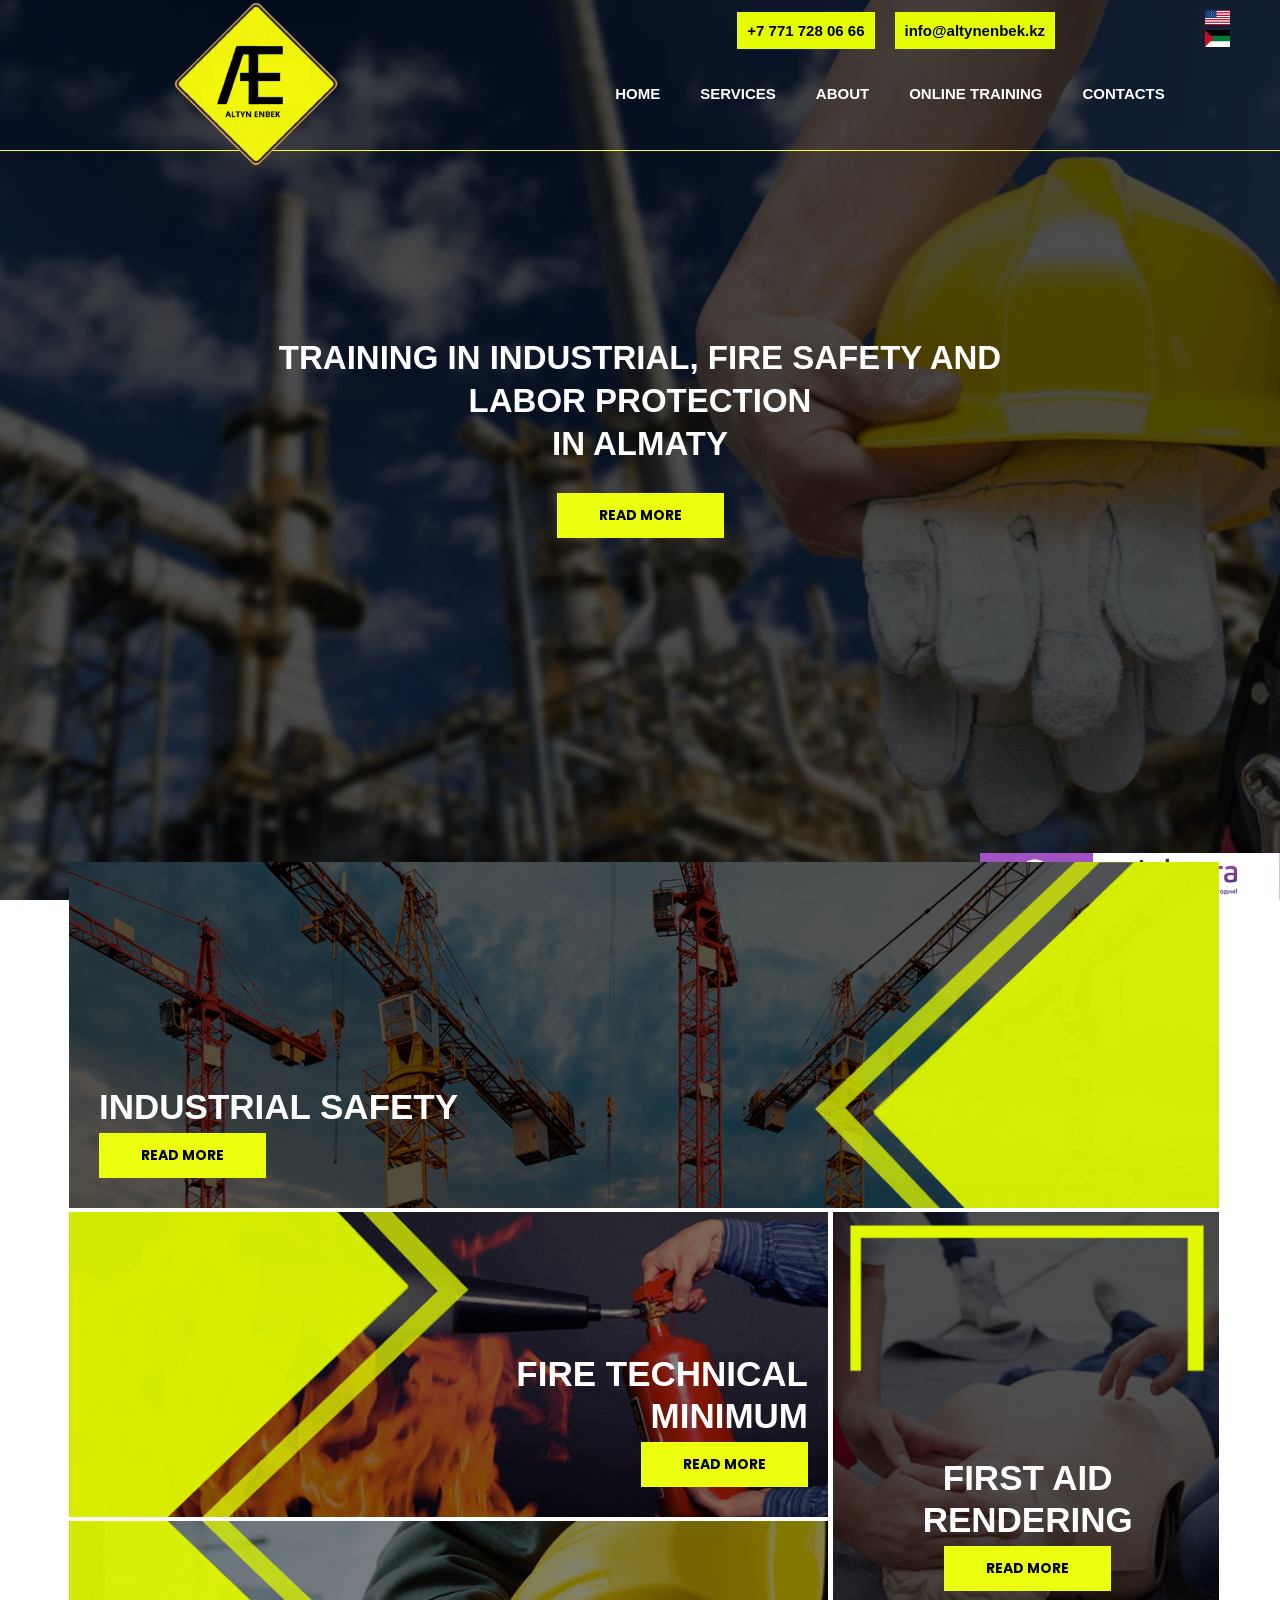
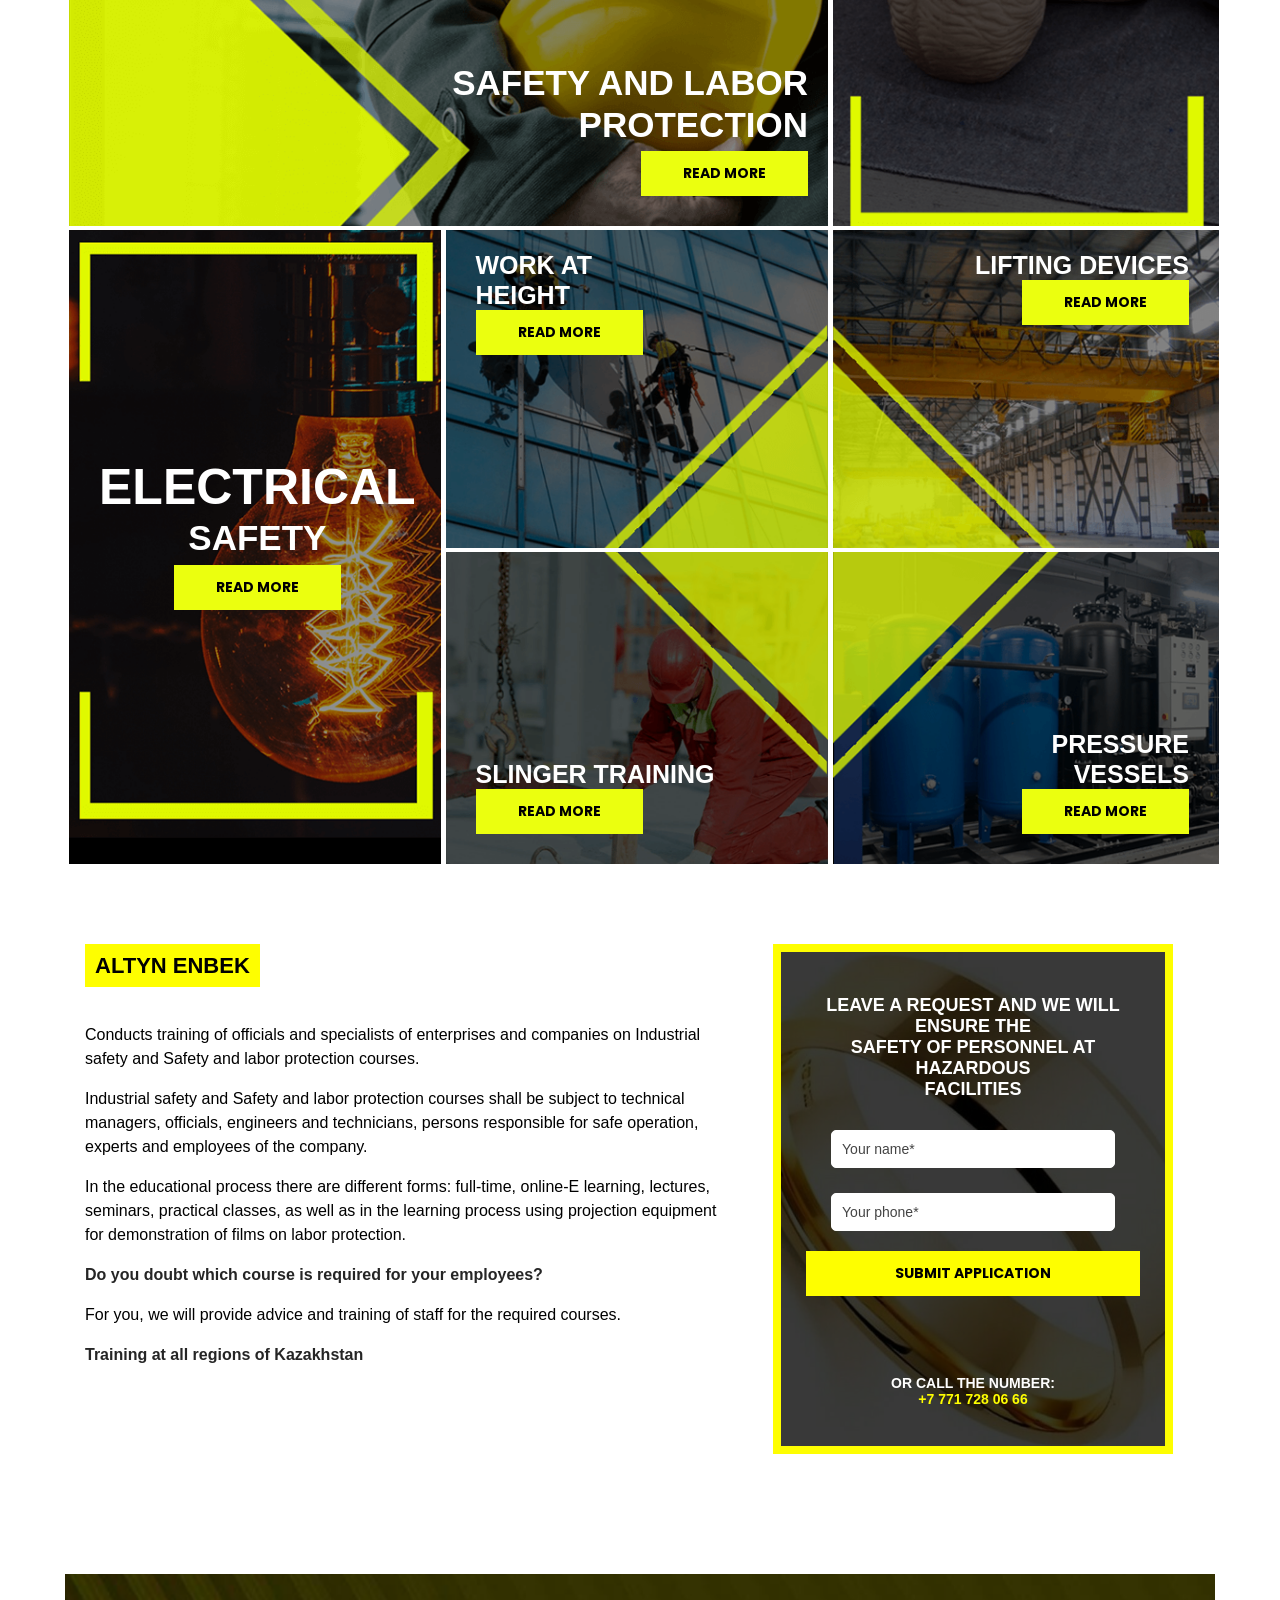
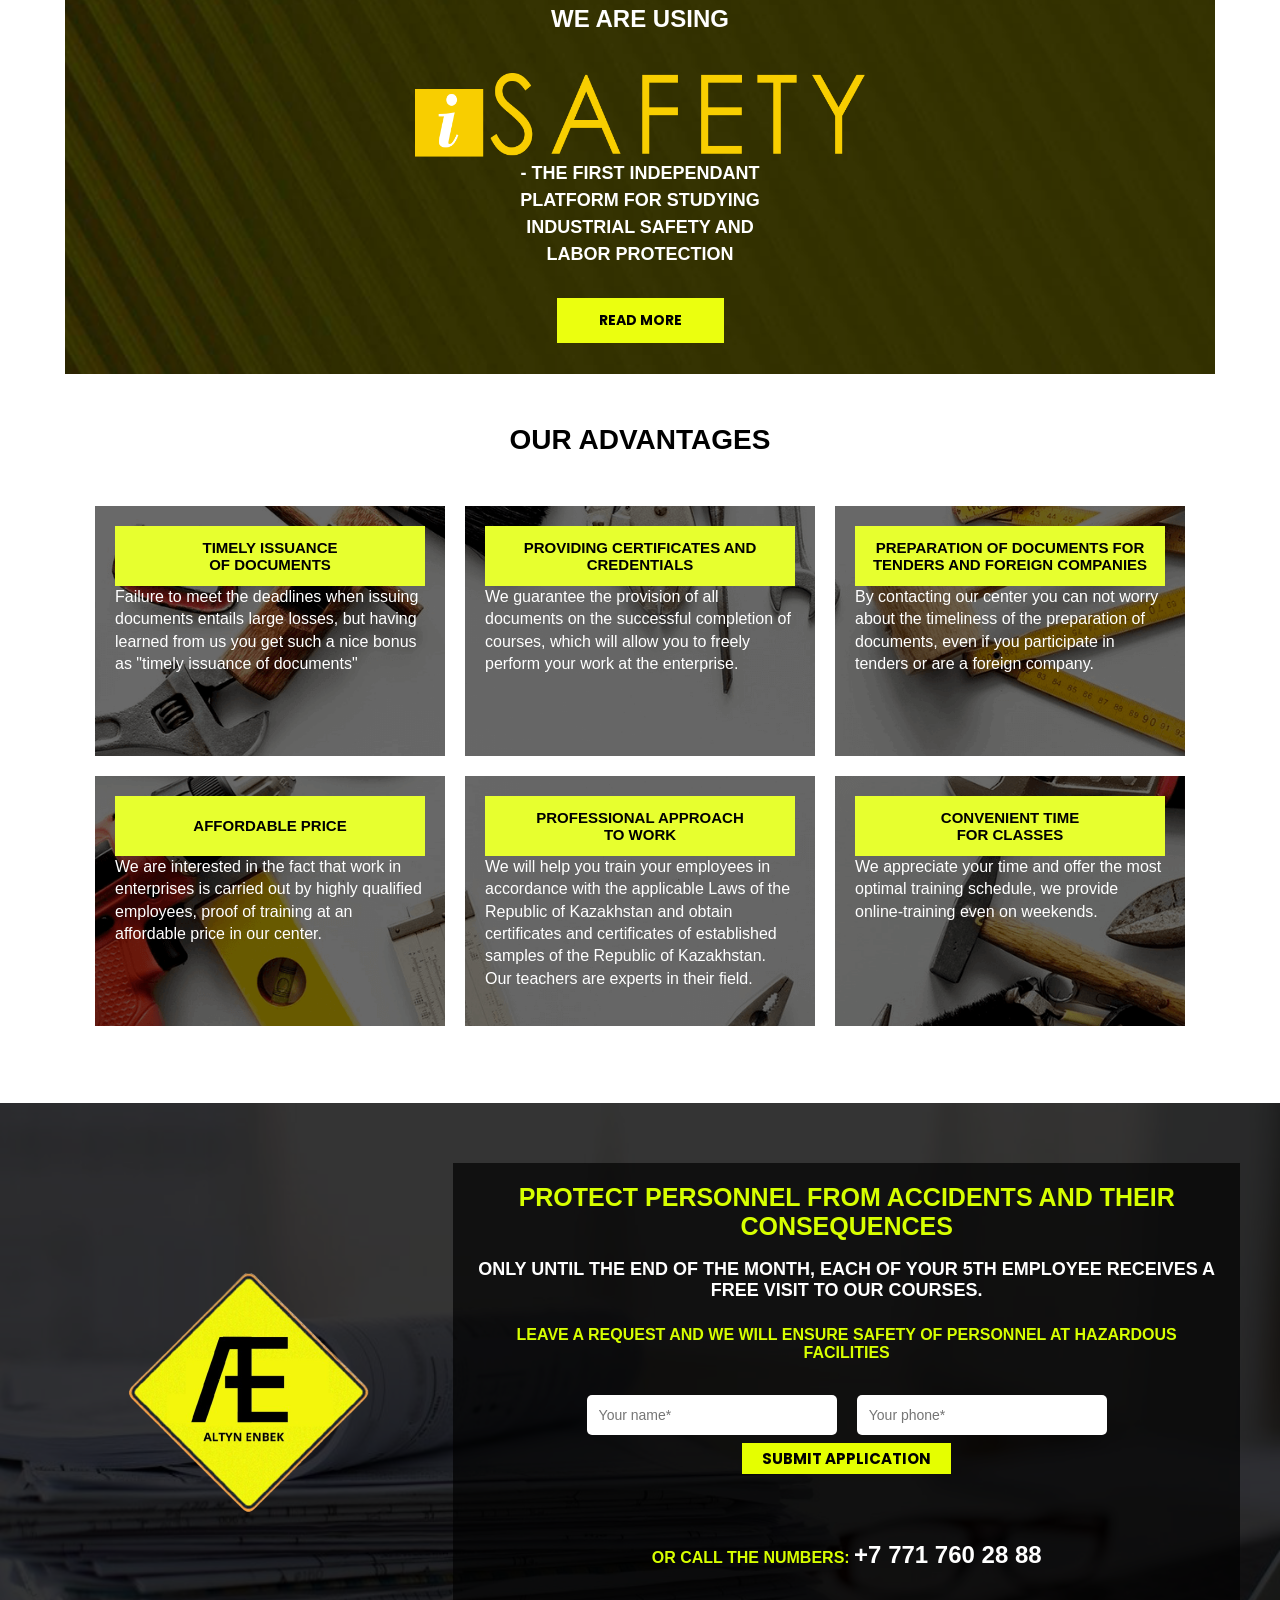
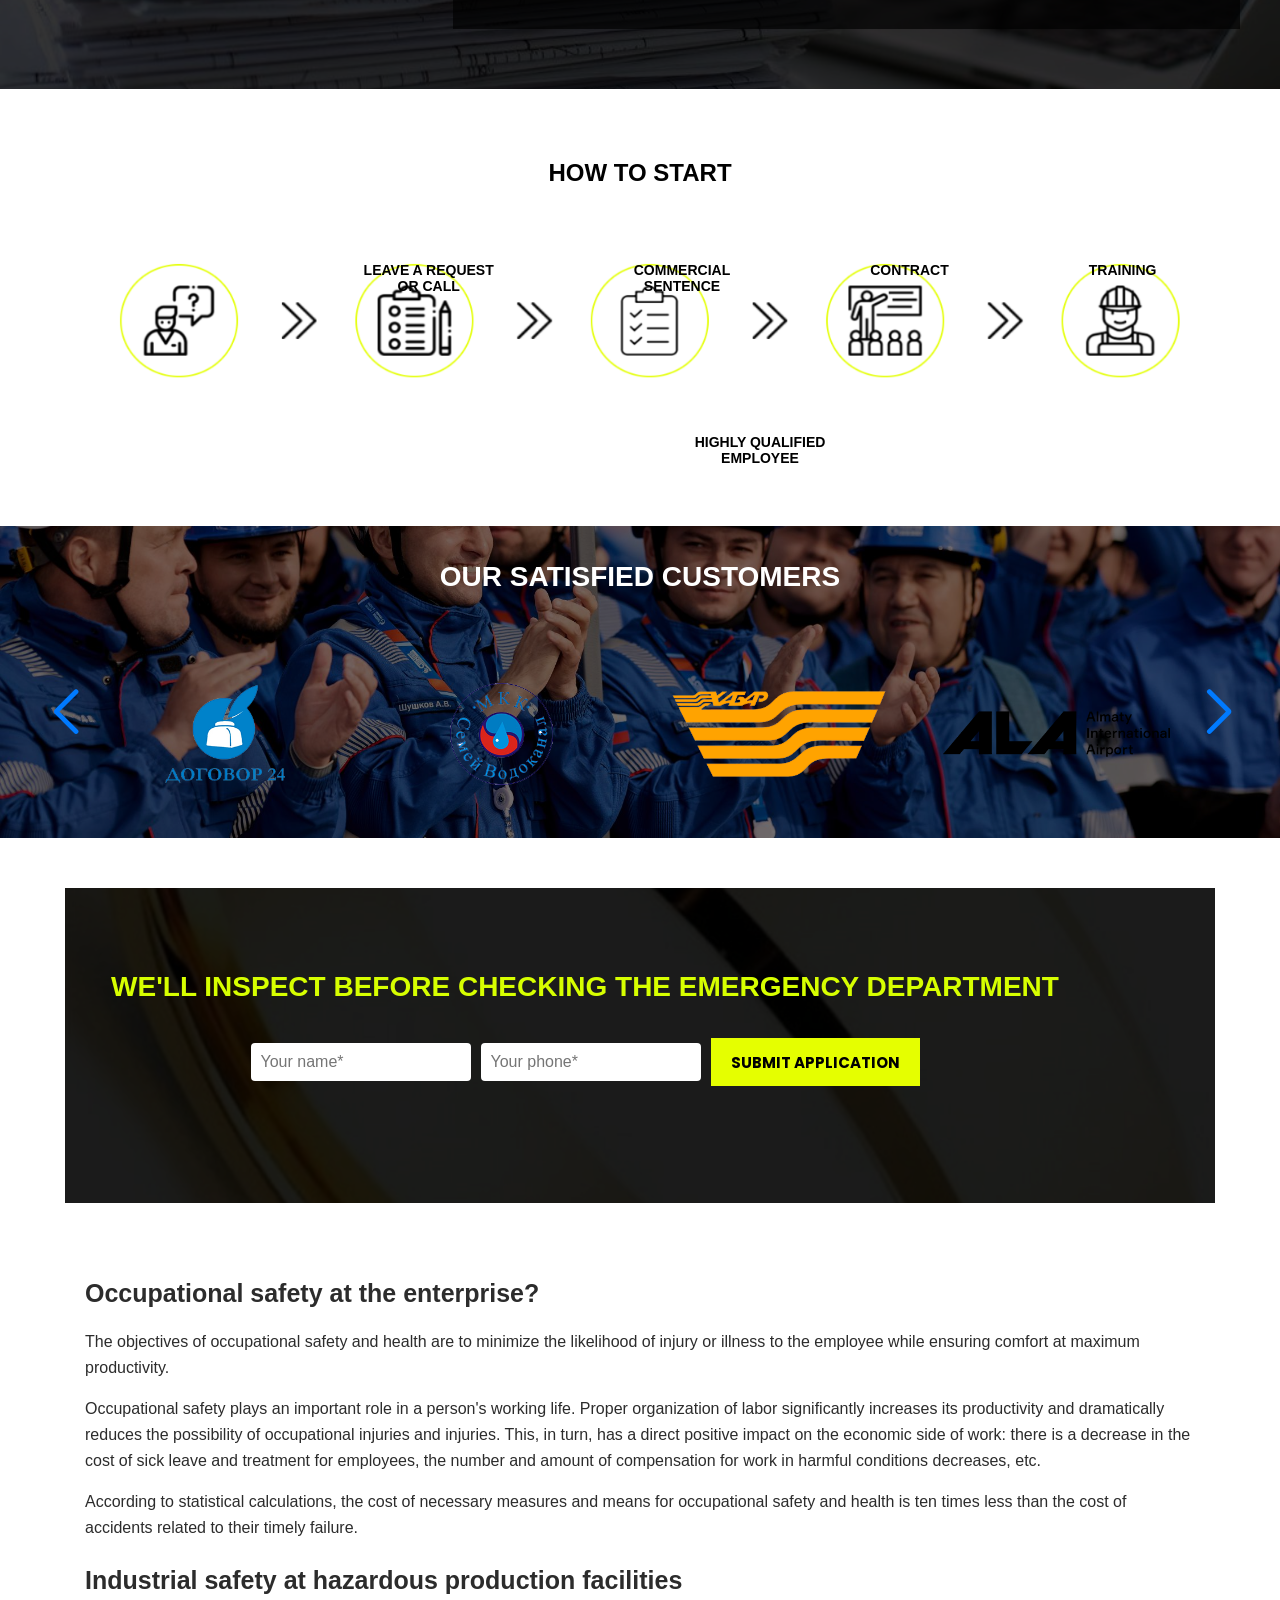
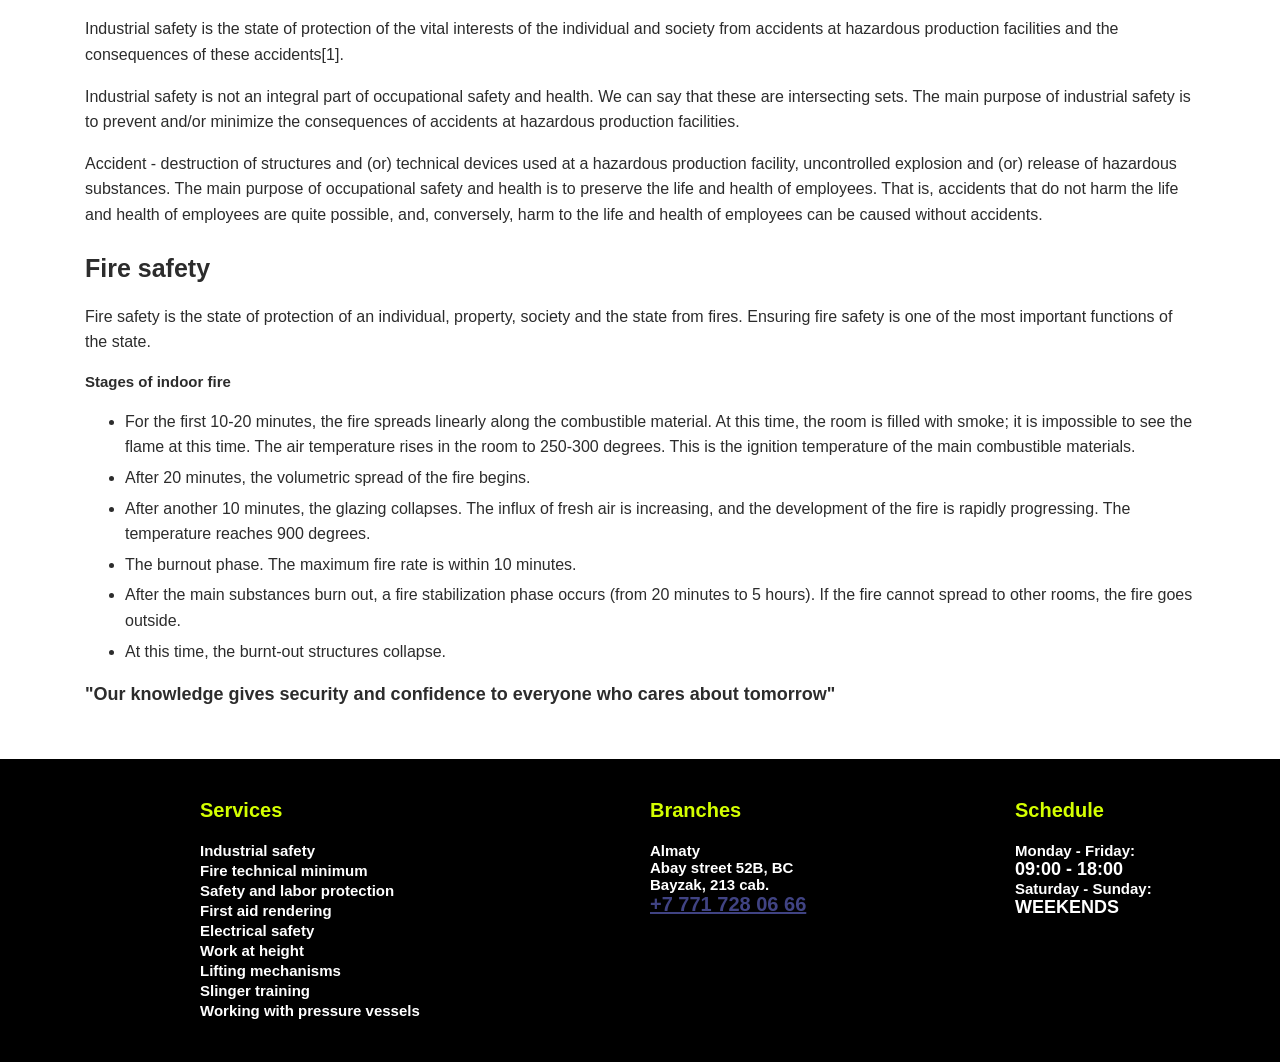
==== commit f38da822: "first commit" ====
--- a/index.html
+++ b/index.html
@@ -7,7 +7,7 @@
 
 <meta name="viewport" content="width=device-width, initial-scale=1.0">
 <meta content="width=device-width, initial-scale=1.0" name="viewport"/>
-    <title>Industrial safety and labor protection courses in Almaty - "Industrial Safety"</title>
+    <title>Industrial safety and labor protection courses in Almaty - "Altyn Enbek"</title>
     <link href="styless.css" rel="stylesheet"/>
     <link href="styless1.css" rel="stylesheet"/>
     <link href="https://fonts.googleapis.com/css2?family=Poppins:wght@400;700;800&amp;display=swap" rel="stylesheet"/>
@@ -51,12 +51,12 @@
     <section id="home"  class="first-page">
     <div id="google_translate_element" style="display: none;"></div>
     
-    <img alt="Логотип" class="logo" src="logo.jpg"/>
+    <img alt="Логотип" class="logo" src="ALTYN_ENBEK-removebg-preview (1).png"/>
     <div class="yellow-bar"></div>
     <div class="top-bar">
     <div class="contact-info">
     <a class="phone-btn" href="tel:+77717280666">+7 771 728 06 66</a>
-    <a class="email-btn" href="mailto:info@industrialsafety.kz">info@industrialsafety.kz</a>
+    <a class="email-btn" href="mailto:info@altynenbek.kz">info@altynenbek.kz</a>
     </div>
     
             <div class="language-switcher">
@@ -185,7 +185,7 @@
                 <div class="about-container">
                   <div class="about-text">
                     <div class="section-title">
-                      <span>INDUSTRIAL SAFETY CENTER LTD</span>
+                      <span>ALTYN ENBEK</span>
                     </div>
                     <p>Conducts training of officials and specialists of enterprises and companies on Industrial safety and Safety and labor protection courses.</p>
                     <p>Industrial safety and Safety and labor protection courses shall be subject to technical managers, officials, engineers and technicians, persons responsible for safe operation, experts and employees of the company.</p>
@@ -291,7 +291,7 @@
     <div class="top-form form-wrapper">
         <div class="top-form-container">
           <div class="logo-side">
-            <img src="logo.jpg" alt=" ">
+            <img src="ALTYN_ENBEK-removebg-preview (1).png" alt=" ">
           </div>
           <div class="form-side">
             <h2>Protect personnel from accidents and their consequences</h2>
@@ -482,11 +482,13 @@
       
             <!-- Филиалы -->
             <div class="col-md-4 footer-branches" style="flex: 1; width: 150px;">
-              <div class="sub_title" style="color: #d4ff00; font-weight: bold; margin-bottom: 20px;font-size: 20px;">Branches</div>
+              <div class="sub_title" style="color: #d4ff00; font-weight: bold; margin-bottom: 20px;font-size: 20px; white-space: nowrap;
+">Branches</div>
               <p style="margin: 0;">
                 Almaty<br>
 Abay street 52B, BC Bayzak, 213 cab.<br>
-                <a href="tel:+77717280666" style="color: #404383; font-weight: bold;font-size: 20px;">+7 771 728 06 66</a>
+                <a href="tel:+77717280666" style="color: #404383; font-weight: bold;font-size: 20px; white-space: nowrap;
+">+7 771 728 06 66</a>
               </p>
             </div>
       
--- a/styless.css
+++ b/styless.css
@@ -666,7 +666,7 @@
   display: flex;
   flex-direction: column; /* Флаги вертикально */
   align-items: center;
-  top: 85px;
+  top: 90px;
  
   gap: 5px;
 }
